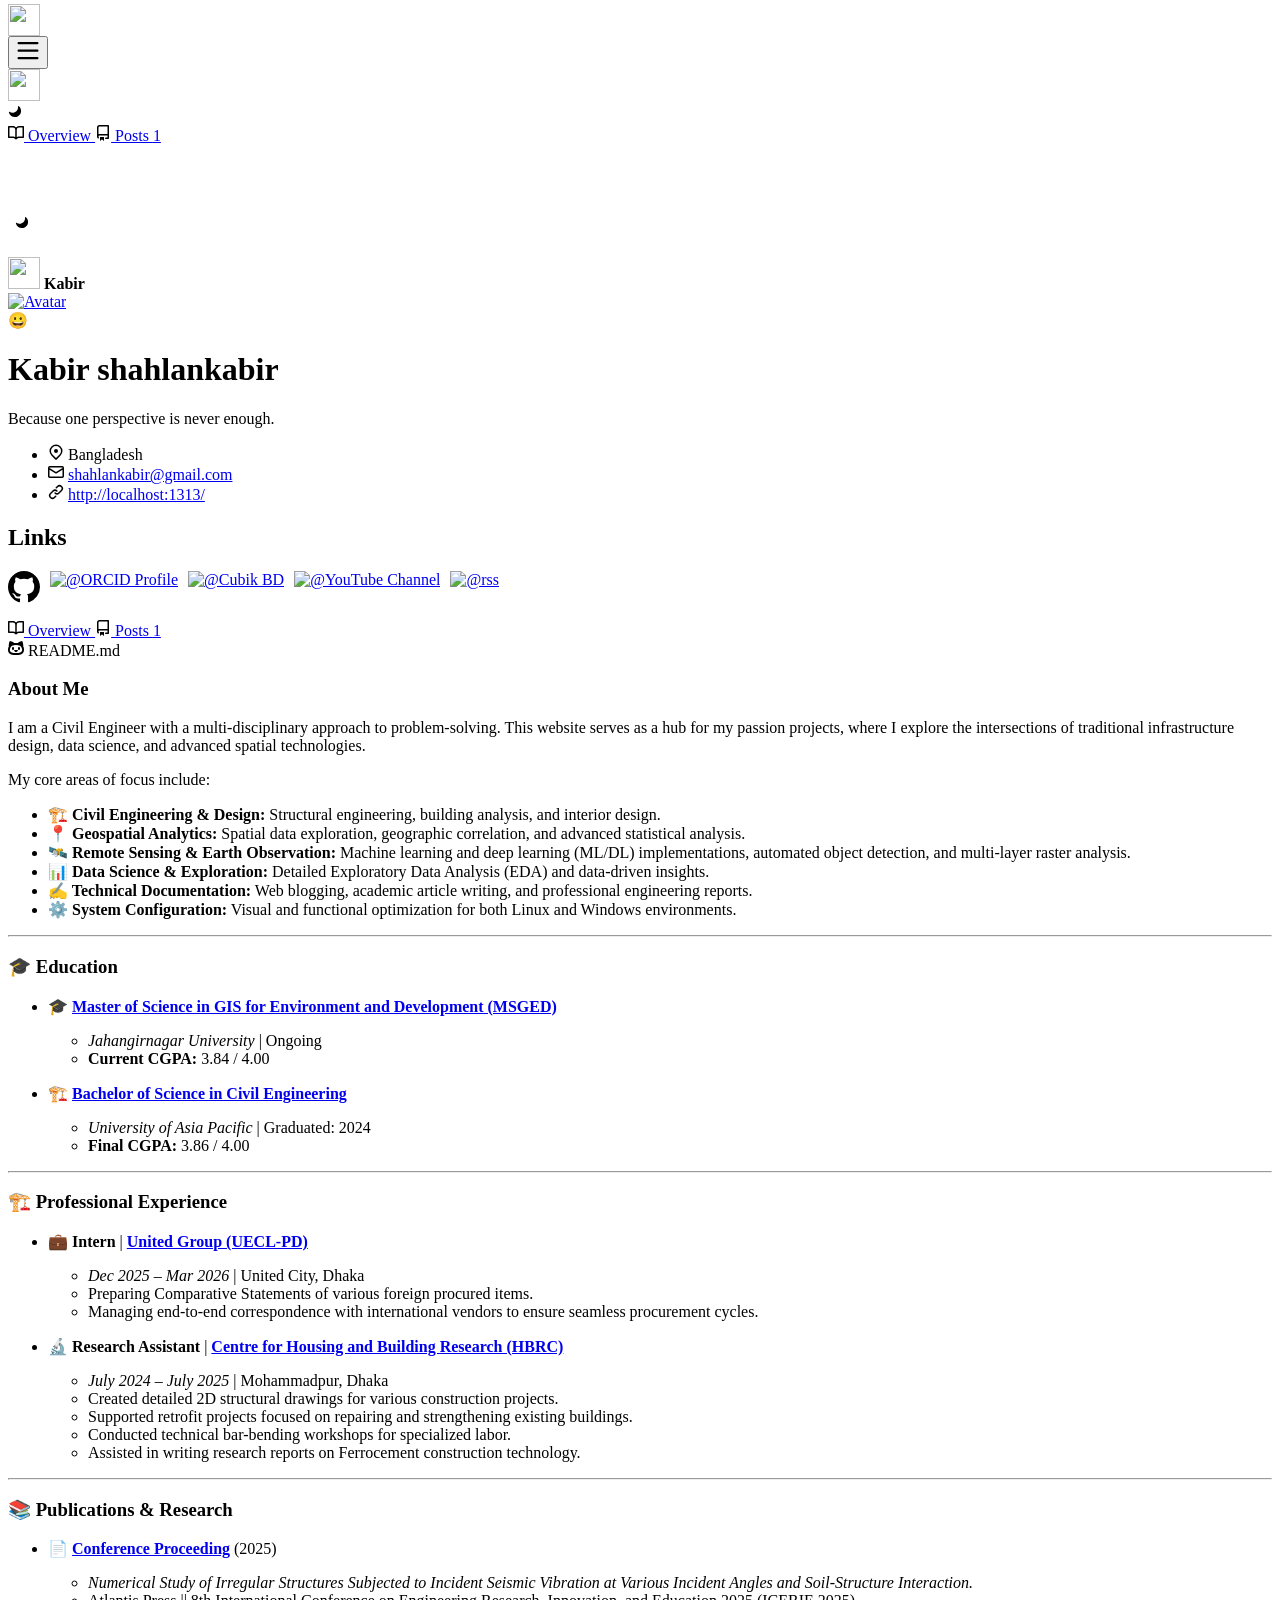
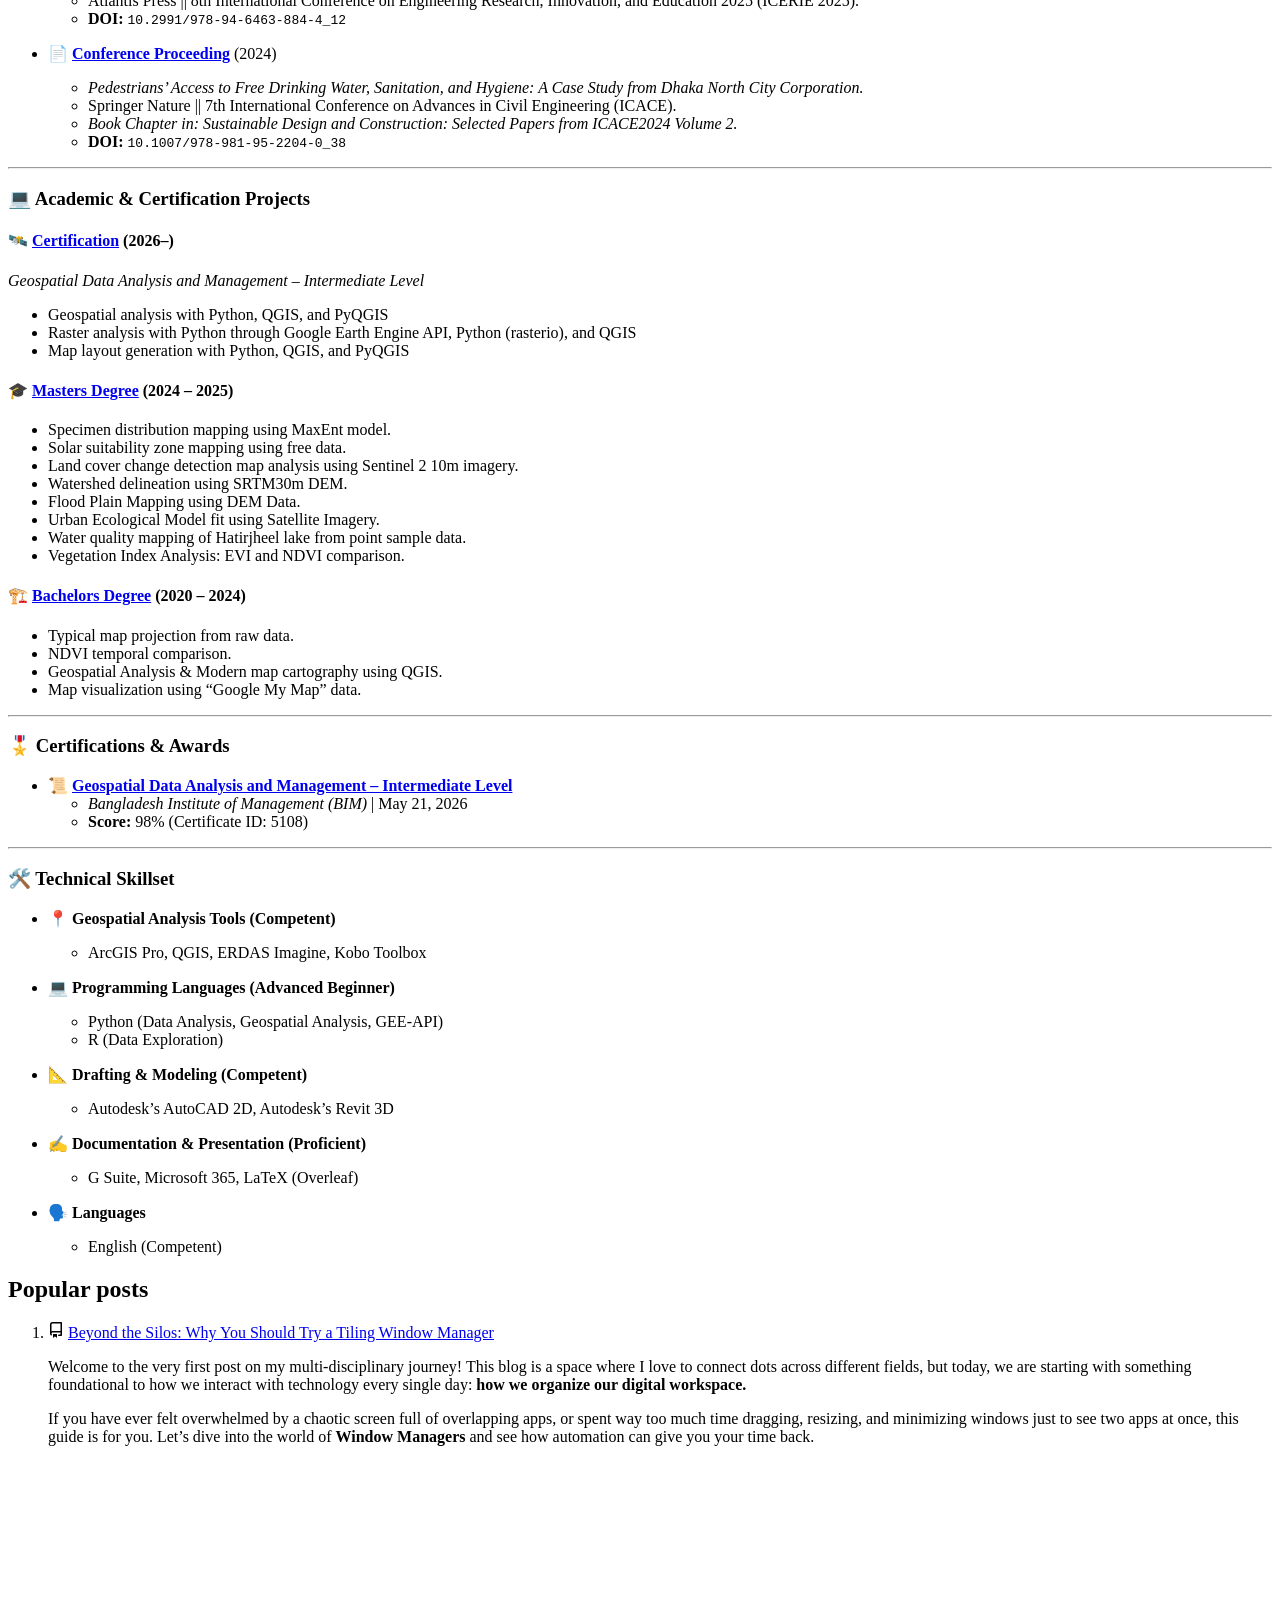
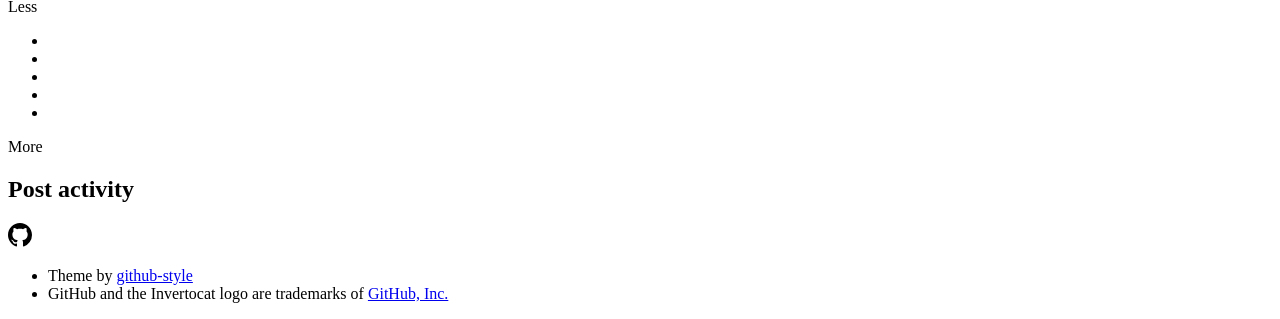
==== public/index.html @ 22aa6e0e "uploading first" ====
<!DOCTYPE html>
<html lang="en">
<head>
	<meta name="generator" content="Hugo 0.162.1"><script src="/livereload.js?mindelay=10&amp;v=2&amp;port=1313&amp;path=livereload" data-no-instant defer></script>
    <meta charset="utf-8">
    <meta name="viewport" content="width=device-width">
    <script type="application/javascript" src='http://localhost:1313/js/theme-mode.js'></script>
    <link rel="stylesheet" href='http://localhost:1313/css/frameworks.min.css' />
    <link rel="stylesheet" href='http://localhost:1313/css/github.min.css' />
    <link rel="stylesheet" href='http://localhost:1313/css/github-style.css' />
    <link rel="stylesheet" href='http://localhost:1313/css/light.css' />
    <link rel="stylesheet" href='http://localhost:1313/css/dark.css' />
    <link rel="stylesheet" href='http://localhost:1313/css/syntax.css' />
    <title>Kabir&#39;s domain</title>
    
    <link rel="icon" type="image/x-icon" href='/images/github.png'>
    
    <meta name="theme-color" content="#1e2327">

    
    
    

    
    <meta
  name="description"
  content=""
/>
<meta
  name="keywords"
  content='blog, portfolio, developer, bangladesh'
/>
<meta name="robots" content="noodp" />
<link rel="canonical" href="http://localhost:1313/" />


<meta name="twitter:card" content="summary" />
<meta
  name="twitter:title"
  content="Kabir&#39;s domain"
/>
<meta
  name="twitter:description"
  content="Because one perspective is never enough."
/>
<meta name="twitter:site" content="http://localhost:1313/" />
<meta name="twitter:creator" content="" />
<meta
  name="twitter:image"
  content="http://localhost:1313/images/avatar.png"
/>


<meta
  property="og:type"
  content="website"
/>
<meta
  property="og:title"
  content="Kabir&#39;s domain"
/>
<meta
  property="og:description"
  content="Because one perspective is never enough."
/>
<meta property="og:url" content="http://localhost:1313/" />
<meta property="og:site_name" content="Kabir&#39;s domain" />
<meta
  property="og:image"
  content="http://localhost:1313/images/avatar.png"
/>
<meta property="og:image:width" content="2048" />
<meta property="og:image:height" content="1024" />




<link
  href="/index.xml"
  rel="alternate"
  type="application/rss+xml"
  title="Kabir&#39;s domain"
/>





</head>


<body>
  <div style="position: relative">
  <header class="Header js-details-container Details px-3 px-md-4 px-lg-5 flex-wrap flex-md-nowrap open Details--on">
    <div class="Header-item mobile-none" style="margin-top: -4px; margin-bottom: -4px;">
      <a class="Header-link" href="http://localhost:1313/">
        <img class="octicon" height="32" width="32" src="/images/GitHub-Mark-Light-32px.png">
      </a>
    </div>
    <div class="Header-item d-md-none">
      <button class="Header-link btn-link js-details-target" type="button"
        onclick="document.querySelector('#header-search').style.display = document.querySelector('#header-search').style.display == 'none'? 'block': 'none'">
        <svg height="24" class="octicon octicon-three-bars" viewBox="0 0 16 16" version="1.1" width="24">
          <path fill-rule="evenodd" d="M1 2.75A.75.75 0 011.75 2h12.5a.75.75 0 110 1.5H1.75A.75.75 0 011 2.75zm0 5A.75.75 0 011.75 7h12.5a.75.75 0 110 1.5H1.75A.75.75 0 011 7.75zM1.75 12a.75.75 0 100 1.5h12.5a.75.75 0 100-1.5H1.75z">
          </path>
        </svg>
      </button>
    </div>
    <div style="display: none;" id="header-search"
      class="Header-item Header-item--full flex-column flex-md-row width-full flex-order-2 flex-md-order-none mr-0 mr-md-3 mt-3 mt-md-0 Details-content--hidden-not-important d-md-flex">
      <div
        class="Header-search header-search flex-auto js-site-search position-relative flex-self-stretch flex-md-self-auto mb-3 mb-md-0 mr-0 mr-md-3 scoped-search site-scoped-search js-jump-to">
        <div class="position-relative">
          
          <form target="_blank" action="https://www.google.com/search" accept-charset="UTF-8" method="get"
            autocomplete="off">
            <label
              class="Header-search-label form-control input-sm header-search-wrapper p-0 js-chromeless-input-container header-search-wrapper-jump-to position-relative d-flex flex-justify-between flex-items-center">
              <input type="text"
                class="Header-search-input form-control input-sm header-search-input jump-to-field js-jump-to-field js-site-search-focus js-site-search-field is-clearable"
                name="q" value="" placeholder="Search" autocomplete="off">
              <input type="hidden" name="q" value="site:http://localhost:1313/">
            </label>
          </form>
          
        </div>
      </div>
    </div>

    <div class="Header-item Header-item--full flex-justify-center d-md-none position-relative">
      <a class="Header-link " href="http://localhost:1313/">
        <img class="octicon octicon-mark-github v-align-middle" height="32" width="32" src="/images/GitHub-Mark-Light-32px.png">
      </a>
    </div>
    <div class="Header-item" style="margin-right: 0;">
      <a href="javascript:void(0)" class="Header-link no-select" onclick="switchTheme()">
        <svg style="fill: var(--color-profile-color-modes-toggle-moon);" class="no-select" viewBox="0 0 16 16"
          version="1.1" width="16" height="16">
          <path fill-rule="evenodd" clip-rule="evenodd"
            d="M4.52208 7.71754C7.5782 7.71754 10.0557 5.24006 10.0557 2.18394C10.0557 1.93498 10.0392 1.68986 10.0074 1.44961C9.95801 1.07727 10.3495 0.771159 10.6474 0.99992C12.1153 2.12716 13.0615 3.89999 13.0615 5.89383C13.0615 9.29958 10.3006 12.0605 6.89485 12.0605C3.95334 12.0605 1.49286 10.001 0.876728 7.24527C0.794841 6.87902 1.23668 6.65289 1.55321 6.85451C2.41106 7.40095 3.4296 7.71754 4.52208 7.71754Z">
          </path>
        </svg>
      </a>
    </div>
  </header>
</div>

  <div id="search-result" class="container-lg px-3 new-discussion-timeline" style="display: none;">
</div>

  
<div class="application-main">
  <main>
    


<div class="mt-4 position-sticky top-0 d-none d-md-block bg-white width-full border-bottom color-border-secondary"
  style="z-index:3;">
  <div class="container-xl px-3 px-md-4 px-lg-5">
    <div class="gutter-condensed gutter-lg flex-column flex-md-row d-flex">
      <div class="flex-shrink-0 col-12 col-md-3 mb-4 mb-md-0">
      </div>
      <div class="flex-shrink-0 col-12 col-md-9 mb-4 mb-md-0">
        <div class="UnderlineNav width-full box-shadow-none hx_UnderlineNav-with-profile-color-modes-banner">
          <nav class="UnderlineNav-body">
            <a class="UnderlineNav-item  selected " href="http://localhost:1313/">
              <svg class="octicon octicon-book UnderlineNav-octicon hide-sm" height="16" viewBox="0 0 16 16"
                version="1.1" width="16">
                <path fill-rule="evenodd"
                  d="M0 1.75A.75.75 0 01.75 1h4.253c1.227 0 2.317.59 3 1.501A3.744 3.744 0 0111.006 1h4.245a.75.75 0 01.75.75v10.5a.75.75 0 01-.75.75h-4.507a2.25 2.25 0 00-1.591.659l-.622.621a.75.75 0 01-1.06 0l-.622-.621A2.25 2.25 0 005.258 13H.75a.75.75 0 01-.75-.75V1.75zm8.755 3a2.25 2.25 0 012.25-2.25H14.5v9h-3.757c-.71 0-1.4.201-1.992.572l.004-7.322zm-1.504 7.324l.004-5.073-.002-2.253A2.25 2.25 0 005.003 2.5H1.5v9h3.757a3.75 3.75 0 011.994.574z">
                </path>
              </svg>
              Overview
            </a>
            <a class="UnderlineNav-item " href="http://localhost:1313/post">
              <svg class="octicon octicon-repo UnderlineNav-octicon hide-sm" height="16" viewBox="0 0 16 16"
                version="1.1" width="16">
                <path fill-rule="evenodd"
                  d="M2 2.5A2.5 2.5 0 014.5 0h8.75a.75.75 0 01.75.75v12.5a.75.75 0 01-.75.75h-2.5a.75.75 0 110-1.5h1.75v-2h-8a1 1 0 00-.714 1.7.75.75 0 01-1.072 1.05A2.495 2.495 0 012 11.5v-9zm10.5-1V9h-8c-.356 0-.694.074-1 .208V2.5a1 1 0 011-1h8zM5 12.25v3.25a.25.25 0 00.4.2l1.45-1.087a.25.25 0 01.3 0L8.6 15.7a.25.25 0 00.4-.2v-3.25a.25.25 0 00-.25-.25h-3.5a.25.25 0 00-.25.25z">
                </path>
              </svg>
              Posts
              <span class="Counter">1</span>
            </a>
          </nav>
          <div class="profile-color-modes js-promo-color-modes-banner-profile isInitialToggle">
            <svg width="106" height="60" viewBox="0 0 106 60" fill="none" stroke-width="3" stroke-linecap="round"
              stroke-linejoin="round" xmlns="http://www.w3.org/2000/svg">
              <g class="profile-color-modes-illu-group profile-color-modes-illu-red">
                <path d="M37.5 58.5V57.5C37.5 49.768 43.768 43.5 51.5 43.5V43.5C59.232 43.5 65.5 49.768 65.5 57.5V58.5">
                </path>
              </g>
              <g class="profile-color-modes-illu-group profile-color-modes-illu-orange">
                <path
                  d="M104.07 58.5C103.401 55.092 97.7635 54.3869 95.5375 57.489C97.4039 54.6411 99.7685 48.8845 94.6889 46.6592C89.4817 44.378 86.1428 50.1604 85.3786 54.1158C85.9519 50.4768 83.7226 43.294 78.219 44.6737C72.7154 46.0534 72.7793 51.3754 74.4992 55.489C74.169 54.7601 72.4917 53.3567 70.5 52.8196">
                </path>
              </g>
              <g class="profile-color-modes-illu-group profile-color-modes-illu-purple">
                <path
                  d="M5.51109 58.5V52.5C5.51109 41.4543 14.4654 32.5 25.5111 32.5C31.4845 32.5 36.8464 35.1188 40.5111 39.2709C40.7212 39.5089 40.9258 39.7521 41.1245 40">
                </path>
                <path d="M27.511 49.5C29.6777 49.5 28.911 49.5 32.511 49.5"></path>
                <path d="M27.511 56.5C29.6776 56.5 26.911 56.5 30.511 56.5"></path>
              </g>
              <g class="profile-color-modes-illu-group profile-color-modes-illu-green">
                <circle cx="5.5" cy="12.5" r="4"></circle>
                <circle cx="18.5" cy="5.5" r="4"></circle>
                <path d="M18.5 9.5L18.5 27.5"></path>
                <path d="M18.5 23.5C6 23.5 5.5 23.6064 5.5 16.5"></path>
              </g>
              <g class="profile-color-modes-illu-group profile-color-modes-illu-blue">
                <g class="profile-color-modes-illu-frame">
                  <path
                    d="M40.6983 31.5C40.5387 29.6246 40.6456 28.0199 41.1762 27.2317C42.9939 24.5312 49.7417 26.6027 52.5428 30.2409C54.2551 29.8552 56.0796 29.6619 57.9731 29.6619C59.8169 29.6619 61.5953 29.8452 63.2682 30.211C66.0833 26.5913 72.799 24.5386 74.6117 27.2317C75.6839 28.8246 75.0259 33.7525 73.9345 37.5094C74.2013 37.9848 74.4422 38.4817 74.6555 39">
                  </path>
                </g>
                <g class="profile-color-modes-illu-frame">
                  <path
                    d="M41.508 31.5C41.6336 31.2259 41.7672 30.9582 41.9085 30.6968C40.7845 26.9182 40.086 21.8512 41.1762 20.2317C42.9939 17.5312 49.7417 19.6027 52.5428 23.2409C54.2551 22.8552 56.0796 22.6619 57.9731 22.6619C59.8169 22.6619 61.5953 22.8452 63.2682 23.211C66.0833 19.5913 72.799 17.5386 74.6117 20.2317C75.6839 21.8246 75.0259 26.7525 73.9345 30.5094C75.1352 32.6488 75.811 35.2229 75.811 38.2283C75.811 38.49 75.8058 38.7472 75.7957 39">
                  </path>
                  <path d="M49.4996 33V35.6757"></path>
                  <path d="M67.3375 33V35.6757"></path>
                </g>
                <g class="profile-color-modes-illu-frame">
                  <path
                    d="M41.508 31.5C41.6336 31.2259 41.7672 30.9582 41.9085 30.6968C40.7845 26.9182 40.086 21.8512 41.1762 20.2317C42.9939 17.5312 49.7417 19.6027 52.5428 23.2409C54.2551 22.8552 56.0796 22.6619 57.9731 22.6619C59.8169 22.6619 61.5953 22.8452 63.2682 23.211C66.0833 19.5913 72.799 17.5386 74.6117 20.2317C75.6839 21.8246 75.0259 26.7525 73.9345 30.5094C75.1352 32.6488 75.811 35.2229 75.811 38.2283C75.811 38.49 75.8058 38.7472 75.7957 39">
                  </path>
                </g>
                <g class="profile-color-modes-illu-frame">
                  <path
                    d="M41.508 31.5C41.6336 31.2259 41.7672 30.9582 41.9085 30.6968C40.7845 26.9182 40.086 21.8512 41.1762 20.2317C42.9939 17.5312 49.7417 19.6027 52.5428 23.2409C54.2551 22.8552 56.0796 22.6619 57.9731 22.6619C59.8169 22.6619 61.5953 22.8452 63.2682 23.211C66.0833 19.5913 72.799 17.5386 74.6117 20.2317C75.6839 21.8246 75.0259 26.7525 73.9345 30.5094C75.1352 32.6488 75.811 35.2229 75.811 38.2283C75.811 38.49 75.8058 38.7472 75.7957 39">
                  </path>
                  <path d="M49.4996 33V35.6757"></path>
                  <path d="M67.3375 33V35.6757"></path>
                </g>
                <g class="profile-color-modes-illu-frame">
                  <path
                    d="M41.508 31.5C41.6336 31.2259 41.7672 30.9582 41.9085 30.6968C40.7845 26.9182 40.086 21.8512 41.1762 20.2317C42.9939 17.5312 49.7417 19.6027 52.5428 23.2409C54.2551 22.8552 56.0796 22.6619 57.9731 22.6619C59.8169 22.6619 61.5953 22.8452 63.2682 23.211C66.0833 19.5913 72.799 17.5386 74.6117 20.2317C75.6839 21.8246 75.0259 26.7525 73.9345 30.5094C75.1352 32.6488 75.811 35.2229 75.811 38.2283C75.811 38.49 75.8058 38.7472 75.7957 39">
                  </path>
                </g>
                <g class="profile-color-modes-illu-frame">
                  <path
                    d="M41.508 31.5C41.6336 31.2259 41.7672 30.9582 41.9085 30.6968C40.7845 26.9182 40.086 21.8512 41.1762 20.2317C42.9939 17.5312 49.7417 19.6027 52.5428 23.2409C54.2551 22.8552 56.0796 22.6619 57.9731 22.6619C59.8169 22.6619 61.5953 22.8452 63.2682 23.211C66.0833 19.5913 72.799 17.5386 74.6117 20.2317C75.6839 21.8246 75.0259 26.7525 73.9345 30.5094C75.1352 32.6488 75.811 35.2229 75.811 38.2283C75.811 38.49 75.8058 38.7472 75.7957 39">
                  </path>
                  <path d="M49.4996 33V35.6757"></path>
                  <path d="M67.3375 33V35.6757"></path>
                </g>
                <g class="profile-color-modes-illu-frame">
                  <path
                    d="M73.4999 40.2236C74.9709 38.2049 75.8108 35.5791 75.8108 32.2283C75.8108 29.2229 75.1351 26.6488 73.9344 24.5094C75.0258 20.7525 75.6838 15.8246 74.6116 14.2317C72.7989 11.5386 66.0832 13.5913 63.2681 17.211C61.5952 16.8452 59.8167 16.6619 57.973 16.6619C56.0795 16.6619 54.2549 16.8552 52.5427 17.2409C49.7416 13.6027 42.9938 11.5312 41.176 14.2317C40.0859 15.8512 40.7843 20.9182 41.9084 24.6968C41.003 26.3716 40.4146 28.3065 40.2129 30.5">
                  </path>
                  <path d="M82.9458 30.5471L76.8413 31.657"></path>
                  <path d="M76.2867 34.4319L81.8362 37.7616"></path>
                  <path d="M49.4995 27.8242V30.4999"></path>
                  <path d="M67.3374 27.8242V30.4998"></path>
                </g>
                <g class="profile-color-modes-illu-frame">
                  <path
                    d="M45.3697 34.2658C41.8877 32.1376 39.7113 28.6222 39.7113 23.2283C39.7113 20.3101 40.3483 17.7986 41.4845 15.6968C40.3605 11.9182 39.662 6.85125 40.7522 5.23168C42.5699 2.53117 49.3177 4.6027 52.1188 8.24095C53.831 7.85521 55.6556 7.66186 57.5491 7.66186C59.3929 7.66186 61.1713 7.84519 62.8442 8.21095C65.6593 4.59134 72.375 2.5386 74.1877 5.23168C75.2599 6.82461 74.6019 11.7525 73.5105 15.5094C74.7112 17.6488 75.3869 20.2229 75.3869 23.2283C75.3869 28.6222 73.2105 32.1376 69.7285 34.2658C70.8603 35.5363 72.6057 38.3556 73.3076 40">
                  </path>
                  <path d="M49.0747 19.8242V22.4999"></path>
                  <path
                    d="M54.0991 28C54.6651 29.0893 55.7863 30.0812 57.9929 30.0812C59.0642 30.0812 59.8797 29.8461 60.5 29.4788">
                  </path>
                  <path d="M66.9126 19.8242V22.4999"></path>
                  <path d="M33.2533 20.0237L39.0723 22.1767"></path>
                  <path d="M39.1369 25.0058L33.0935 27.3212"></path>
                  <path d="M81.8442 19.022L76.0252 21.1751"></path>
                  <path d="M75.961 24.0041L82.0045 26.3196"></path>
                </g>
                <g class="profile-color-modes-illu-frame">
                  <path
                    d="M73.4999 40.2236C74.9709 38.2049 75.8108 35.5791 75.8108 32.2283C75.8108 29.2229 75.1351 26.6488 73.9344 24.5094C75.0258 20.7525 75.6838 15.8246 74.6116 14.2317C72.7989 11.5386 66.0832 13.5913 63.2681 17.211C61.5952 16.8452 59.8167 16.6619 57.973 16.6619C56.0795 16.6619 54.2549 16.8552 52.5427 17.2409C49.7416 13.6027 42.9938 11.5312 41.176 14.2317C40.0859 15.8512 40.7843 20.9182 41.9084 24.6968C41.003 26.3716 40.4146 28.3065 40.2129 30.5">
                  </path>
                  <path d="M82.9458 30.5471L76.8413 31.657"></path>
                  <path d="M76.2867 34.4319L81.8362 37.7616"></path>
                  <path d="M49.4995 27.8242V30.4999"></path>
                  <path d="M67.3374 27.8242V30.4998"></path>
                </g>
                <g class="profile-color-modes-illu-frame">
                  <path
                    d="M40.6983 31.5C40.5387 29.6246 40.6456 28.0199 41.1762 27.2317C42.9939 24.5312 49.7417 26.6027 52.5428 30.2409C54.2551 29.8552 56.0796 29.6619 57.9731 29.6619C59.8169 29.6619 61.5953 29.8452 63.2682 30.211C66.0833 26.5913 72.799 24.5386 74.6117 27.2317C75.6839 28.8246 75.0259 33.7525 73.9345 37.5094C74.2013 37.9848 74.4422 38.4817 74.6555 39">
                  </path>
                </g>
              </g>
            </svg>
            <span class="profile-color-modes-toggle js-promo-color-modes-toggle no-select" tabindex="0"
              onclick="switchTheme()">
              <div class="profile-color-modes-toggle-track no-select"></div>
              <div class="profile-color-modes-toggle-thumb js-promo-color-modes-thumb">
                <svg style="fill: var(--color-profile-color-modes-toggle-moon); margin: 7px 0 0 7px;" width="14"
                  height="13" viewBox="0 0 14 13" xmlns="http://www.w3.org/2000/svg">
                  <path fill-rule="evenodd" clip-rule="evenodd"
                    d="M4.52208 7.71754C7.5782 7.71754 10.0557 5.24006 10.0557 2.18394C10.0557 1.93498 10.0392 1.68986 10.0074 1.44961C9.95801 1.07727 10.3495 0.771159 10.6474 0.99992C12.1153 2.12716 13.0615 3.89999 13.0615 5.89383C13.0615 9.29958 10.3006 12.0605 6.89485 12.0605C3.95334 12.0605 1.49286 10.001 0.876728 7.24527C0.794841 6.87902 1.23668 6.65289 1.55321 6.85451C2.41106 7.40095 3.4296 7.71754 4.52208 7.71754Z">
                  </path>
                </svg>
              </div>
            </span>
          </div>
        </div>
      </div>
    </div>
  </div>
</div>

<div class="container-xl px-3 px-md-4 px-lg-5">
  <div class="gutter-condensed gutter-lg flex-column flex-md-row d-flex">
    <div class="flex-shrink-0 col-12 col-md-3 mb-4 mb-md-0">
      <div class="h-card mt-md-n5" style="margin-top:24px">
        <div class="user-profile-sticky-bar js-user-profile-sticky-bar d-none d-md-block" id="headerStuck">
          <div class="user-profile-mini-vcard d-table">
            <span class="user-profile-mini-avatar d-table-cell v-align-middle lh-condensed-ultra pr-2">
              
              <img class="rounded-1 avatar-user" height="32" width="32" src="/images/avatar.png">
              
            </span>
            <span class="d-table-cell v-align-middle lh-condensed">
              <strong>Kabir</strong>
            </span>
          </div>
        </div>
        <div class="clearfix d-flex d-md-block flex-items-center mb-4 mb-md-0">
          <div class="position-relative d-inline-block col-2 col-md-12 mr-3 mr-md-0 flex-shrink-0" style="z-index:4;">
            
            <a href="/images/avatar.png">
              <img style="height:auto;" alt="Avatar" width="260" height="260" id="headerImg"
                class="avatar avatar-user width-full border bg-white" src="/images/avatar.png">
            </a>
            
            
            <div class="user-status-container position-relative hide-sm hide-md">
              <div class="f5 user-status-circle-badge-container">
                <div class="user-status-circle-badge d-inline-block lh-condensed-ultra p-2">
                  <div class="d-flex flex-items-center flex-items-stretch">
                    <div class="f6 lh-condensed user-status-header d-inline-flex user-status-emoji-only-header circle">
                      <div class="user-status-emoji-container flex-shrink-0 mr-2 d-flex flex-items-center flex-justify-center ">
                        <div><g-emoji class="g-emoji">😀</g-emoji></div>
                      </div>
                    </div>
                  </div>
                </div>
              </div>
            </div>
            
          </div>

          <div
            class="vcard-names-container float-left col-10 col-md-12 pt-1 pt-md-3 pb-1 pb-md-3 js-sticky js-user-profile-sticky-fields"
            data-original-top="0px" style="position: sticky;">
            <h1 class="vcard-names pl-2 pl-md-0">
              <span class="p-name vcard-fullname d-block overflow-hidden">Kabir</span>
              
              <span class="p-nickname vcard-username d-block">shahlankabir</span>
              
            </h1>
          </div>
        </div>

        <div class="p-note user-profile-bio mb-3 js-user-profile-bio f4">
          <div>Because one perspective is never enough.</div>
        </div>

        <div class="d-flex flex-column">
          <div class="js-profile-editable-area d-flex flex-column d-md-block">
            <ul class="vcard-details">
              
              <li class="vcard-detail pt-1 css-truncate css-truncate-target hide-sm hide-md">
                <svg class="octicon octicon-location" viewBox="0 0 16 16" version="1.1" width="16" height="16">
                  <path fill-rule="evenodd"
                    d="M11.536 3.464a5 5 0 010 7.072L8 14.07l-3.536-3.535a5 5 0 117.072-7.072v.001zm1.06 8.132a6.5 6.5 0 10-9.192 0l3.535 3.536a1.5 1.5 0 002.122 0l3.535-3.536zM8 9a2 2 0 100-4 2 2 0 000 4z">
                  </path>
                </svg>
                <span class="p-label">Bangladesh</span>
              </li>
              

              
              <li class="vcard-detail pt-1 css-truncate css-truncate-target ">
                <svg class="octicon octicon-mail" viewBox="0 0 16 16" version="1.1" width="16" height="16">
                  <path fill-rule="evenodd"
                    d="M1.75 2A1.75 1.75 0 000 3.75v.736a.75.75 0 000 .027v7.737C0 13.216.784 14 1.75 14h12.5A1.75 1.75 0 0016 12.25v-8.5A1.75 1.75 0 0014.25 2H1.75zM14.5 4.07v-.32a.25.25 0 00-.25-.25H1.75a.25.25 0 00-.25.25v.32L8 7.88l6.5-3.81zm-13 1.74v6.441c0 .138.112.25.25.25h12.5a.25.25 0 00.25-.25V5.809L8.38 9.397a.75.75 0 01-.76 0L1.5 5.809z">
                  </path>
                </svg>
                <a class="u-email link-gray-dark " href="mailto:shahlankabir@gmail.com">shahlankabir@gmail.com</a>
              </li>
              

              <li class="vcard-detail pt-1 css-truncate css-truncate-target ">
                <svg class="octicon octicon-link" viewBox="0 0 16 16" version="1.1" width="16" height="16">
                  <path fill-rule="evenodd"
                    d="M7.775 3.275a.75.75 0 001.06 1.06l1.25-1.25a2 2 0 112.83 2.83l-2.5 2.5a2 2 0 01-2.83 0 .75.75 0 00-1.06 1.06 3.5 3.5 0 004.95 0l2.5-2.5a3.5 3.5 0 00-4.95-4.95l-1.25 1.25zm-4.69 9.64a2 2 0 010-2.83l2.5-2.5a2 2 0 012.83 0 .75.75 0 001.06-1.06 3.5 3.5 0 00-4.95 0l-2.5 2.5a3.5 3.5 0 004.95 4.95l1.25-1.25a.75.75 0 00-1.06-1.06l-1.25 1.25a2 2 0 01-2.83 0z">
                  </path>
                </svg>
                
                <a rel="nofollow me" class="link-gray-dark" href="http://localhost:1313/">http://localhost:1313/</a>
                
              </li>
            </ul>
          </div>
        </div>

        <div class="border-top color-border-secondary pt-3 mt-3 clearfix hide-sm hide-md">
          <h2 class="mb-2 h4">Links</h2>
          <div style="display:flex;justify-content:flex-start;flex-wrap:wrap;margin-bottom:3px;">
          
          <a style="margin: 0 10px 10px 0;" href="https://github.com/shahlankabir">
            <svg id="github-icon" viewBox="0 0 16 16" version="1.1" width="32" height="32" fill="#24292e">
              <path fill-rule="evenodd" d="M8 0C3.58 0 0 3.58 0 8c0 3.54 2.29 6.53 5.47 7.59.4.07.55-.17.55-.38 0-.19-.01-.82-.01-1.49-2.01.37-2.53-.49-2.69-.94-.09-.23-.48-.94-.82-1.13-.28-.15-.68-.52-.01-.53.63-.01 1.08.58 1.23.82.72 1.21 1.87.87 2.33.66.07-.52.28-.87.51-1.07-1.78-.2-3.64-.89-3.64-3.95 0-.87.31-1.59.82-2.15-.08-.2-.36-1.02.08-2.12 0 0 .67-.21 2.2.82.64-.18 1.32-.27 2-.27.68 0 1.36.09 2 .27 1.53-1.04 2.2-.82 2.2-.82.44 1.1.16 1.92.08 2.12.51.56.82 1.27.82 2.15 0 3.07-1.87 3.75-3.65 3.95.29.25.54.73.54 1.48 0 1.07-.01 1.93-.01 2.2 0 .21.15.46.55.38A8.013 8.013 0 0016 8c0-4.42-3.58-8-8-8z">
              </path>
            </svg>
          </a>
          

          

          

          

          

          

          

          

          
          
          
          <a style="margin: 0 10px 10px 0;" href="https://orcid.org/0009-0003-9515-4247">
            <img alt="@ORCID Profile" width="32" height="32" src="/images/orcid.png" class="avatar">
          </a>
          
          
          
          <a style="margin: 0 10px 10px 0;" href="https://www.cubik.bd">
            <img alt="@Cubik BD" width="32" height="32" src="/images/cubik.png" class="avatar">
          </a>
          
          
          
          <a style="margin: 0 10px 10px 0;" href="https://www.youtube.com/channel/UCoDtUongfWNZN1JD_EqOcdQ">
            <img alt="@YouTube Channel" width="32" height="32" src="/images/youtube.png" class="avatar">
          </a>
          
          
          

          
          <a style="margin: 0 10px 10px 0;" href="http://localhost:1313/index.xml">
            <img alt="@rss" width="32" height="32" src="http://localhost:1313/images/rss.png" class="avatar">
          </a>
          
         </div>
        </div>
      </div>
    </div>

    <div class="flex-shrink-0 col-12 col-md-9 mb-4 mb-md-0">
      

<div class="UnderlineNav user-profile-nav d-block d-md-none position-sticky top-0 pl-3 ml-n3 mr-n3 pr-3 bg-white"
  style="z-index:3;">
  <nav class="UnderlineNav-body">
    <a class="UnderlineNav-item  selected " href="http://localhost:1313/">
      <svg class="octicon octicon-book UnderlineNav-octicon hide-sm" height="16" viewBox="0 0 16 16" version="1.1"
        width="16">
        <path fill-rule="evenodd"
          d="M0 1.75A.75.75 0 01.75 1h4.253c1.227 0 2.317.59 3 1.501A3.744 3.744 0 0111.006 1h4.245a.75.75 0 01.75.75v10.5a.75.75 0 01-.75.75h-4.507a2.25 2.25 0 00-1.591.659l-.622.621a.75.75 0 01-1.06 0l-.622-.621A2.25 2.25 0 005.258 13H.75a.75.75 0 01-.75-.75V1.75zm8.755 3a2.25 2.25 0 012.25-2.25H14.5v9h-3.757c-.71 0-1.4.201-1.992.572l.004-7.322zm-1.504 7.324l.004-5.073-.002-2.253A2.25 2.25 0 005.003 2.5H1.5v9h3.757a3.75 3.75 0 011.994.574z">
        </path>
      </svg>
      Overview
    </a>
    <a class='UnderlineNav-item  '
      href="http://localhost:1313/post">
      <svg class="octicon octicon-repo UnderlineNav-octicon hide-sm" height="16" viewBox="0 0 16 16" version="1.1"
        width="16">
        <path fill-rule="evenodd"
          d="M2 2.5A2.5 2.5 0 014.5 0h8.75a.75.75 0 01.75.75v12.5a.75.75 0 01-.75.75h-2.5a.75.75 0 110-1.5h1.75v-2h-8a1 1 0 00-.714 1.7.75.75 0 01-1.072 1.05A2.495 2.495 0 012 11.5v-9zm10.5-1V9h-8c-.356 0-.694.074-1 .208V2.5a1 1 0 011-1h8zM5 12.25v3.25a.25.25 0 00.4.2l1.45-1.087a.25.25 0 01.3 0L8.6 15.7a.25.25 0 00.4-.2v-3.25a.25.25 0 00-.25-.25h-3.5a.25.25 0 00-.25.25z">
        </path>
      </svg>
      Posts
      <span class="Counter ">1</span>
    </a>
  </nav>
</div>

      
      








<div>
  <div class="position-relative">
    
    <div class="Box mt-4">
      <div class="Box-body p-4">
        <div class="d-flex flex-justify-between">
          <div class="text-mono text-small mb-3">
            <svg class="octicon octicon-octoface" viewBox="0 0 16 16" version="1.1" width="16" height="16">
              <path fill-rule="evenodd"
                d="M1.326 1.973a1.2 1.2 0 011.49-.832c.387.112.977.307 1.575.602.586.291 1.243.71 1.7 1.296.022.027.042.056.061.084A13.22 13.22 0 018 3c.67 0 1.289.037 1.861.108l.051-.07c.457-.586 1.114-1.004 1.7-1.295a9.654 9.654 0 011.576-.602 1.2 1.2 0 011.49.832c.14.493.356 1.347.479 2.29.079.604.123 1.28.07 1.936.541.977.773 2.11.773 3.301C16 13 14.5 15 8 15s-8-2-8-5.5c0-1.034.238-2.128.795-3.117-.08-.712-.034-1.46.052-2.12.122-.943.34-1.797.479-2.29zM8 13.065c6 0 6.5-2 6-4.27C13.363 5.905 11.25 5 8 5s-5.363.904-6 3.796c-.5 2.27 0 4.27 6 4.27z">
              </path>
              <path
                d="M4 8a1 1 0 012 0v1a1 1 0 01-2 0V8zm2.078 2.492c-.083-.264.146-.492.422-.492h3c.276 0 .505.228.422.492C9.67 11.304 8.834 12 8 12c-.834 0-1.669-.696-1.922-1.508zM10 8a1 1 0 112 0v1a1 1 0 11-2 0V8z">
              </path>
            </svg>
            README<span class="text-gray-light">.md</span>
          </div>
        </div>
        <article class="markdown-body entry-content container-lg f5"><h3 id="about-me">About Me</h3>
<p>I am a Civil Engineer with a multi-disciplinary approach to problem-solving. This website serves as a hub for my passion projects, where I explore the intersections of traditional infrastructure design, data science, and advanced spatial technologies.</p>
<p>My core areas of focus include:</p>
<ul>
<li><strong>🏗️ Civil Engineering &amp; Design:</strong> Structural engineering, building analysis, and interior design.</li>
<li><strong>📍 Geospatial Analytics:</strong> Spatial data exploration, geographic correlation, and advanced statistical analysis.</li>
<li><strong>🛰️ Remote Sensing &amp; Earth Observation:</strong> Machine learning and deep learning (ML/DL) implementations, automated object detection, and multi-layer raster analysis.</li>
<li><strong>📊 Data Science &amp; Exploration:</strong> Detailed Exploratory Data Analysis (EDA) and data-driven insights.</li>
<li><strong>✍️ Technical Documentation:</strong> Web blogging, academic article writing, and professional engineering reports.</li>
<li><strong>⚙️ System Configuration:</strong> Visual and functional optimization for both Linux and Windows environments.</li>
</ul>
<hr>
<h3 id="-education">🎓 Education</h3>
<ul>
<li>
<p><strong>🎓 <a href="https://www.msged.edu.bd/">Master of Science in GIS for Environment and Development (MSGED)</a></strong></p>
<ul>
<li><em>Jahangirnagar University</em> | Ongoing</li>
<li><strong>Current CGPA:</strong> 3.84 / 4.00</li>
</ul>
</li>
<li>
<p><strong>🏗️ <a href="https://ce.uap-bd.edu/">Bachelor of Science in Civil Engineering</a></strong></p>
<ul>
<li><em>University of Asia Pacific</em> | Graduated: 2024</li>
<li><strong>Final CGPA:</strong> 3.86 / 4.00</li>
</ul>
</li>
</ul>
<hr>
<h3 id="-professional-experience">🏗️ Professional Experience</h3>
<ul>
<li>
<p><strong>💼 Intern</strong> | <strong><a href="#">United Group (UECL-PD)</a></strong></p>
<ul>
<li><em>Dec 2025 – Mar 2026</em> | United City, Dhaka</li>
<li>Preparing Comparative Statements of various foreign procured items.</li>
<li>Managing end-to-end correspondence with international vendors to ensure seamless procurement cycles.</li>
</ul>
</li>
<li>
<p><strong>🔬 Research Assistant</strong> | <strong><a href="#">Centre for Housing and Building Research (HBRC)</a></strong></p>
<ul>
<li><em>July 2024 – July 2025</em> | Mohammadpur, Dhaka</li>
<li>Created detailed 2D structural drawings for various construction projects.</li>
<li>Supported retrofit projects focused on repairing and strengthening existing buildings.</li>
<li>Conducted technical bar-bending workshops for specialized labor.</li>
<li>Assisted in writing research reports on Ferrocement construction technology.</li>
</ul>
</li>
</ul>
<hr>
<h3 id="-publications--research">📚 Publications &amp; Research</h3>
<ul>
<li>
<p><strong>📄 <a href="https://www.atlantis-press.com/proceedings/icerie-25/126018317">Conference Proceeding</a></strong> (2025)</p>
<ul>
<li><em>Numerical Study of Irregular Structures Subjected to Incident Seismic Vibration at Various Incident Angles and Soil-Structure Interaction.</em></li>
<li>Atlantis Press || 8th International Conference on Engineering Research, Innovation, and Education 2025 (ICERIE 2025).</li>
<li><strong>DOI:</strong> <code>10.2991/978-94-6463-884-4_12</code></li>
</ul>
</li>
<li>
<p><strong>📄 <a href="https://www.researchgate.net/publication/388401682_Pedestrians_access_to_drinking_water_sanitation_and_hygiene_A_case_study_from_Dhaka_North_City_Corporation">Conference Proceeding</a></strong> (2024)</p>
<ul>
<li><em>Pedestrians’ Access to Free Drinking Water, Sanitation, and Hygiene: A Case Study from Dhaka North City Corporation.</em></li>
<li>Springer Nature || 7th International Conference on Advances in Civil Engineering (ICACE).</li>
<li><em>Book Chapter in: Sustainable Design and Construction: Selected Papers from ICACE2024 Volume 2.</em></li>
<li><strong>DOI:</strong> <code>10.1007/978-981-95-2204-0_38</code></li>
</ul>
</li>
</ul>
<hr>
<h3 id="-academic--certification-projects">💻 Academic &amp; Certification Projects</h3>
<h4 id="-certification-2026">🛰️ <a href="https://github.com/shahlankabir/kabirsprojects/tree/main/Certificatoins/EDGE">Certification</a> (2026–)</h4>
<p><em>Geospatial Data Analysis and Management – Intermediate Level</em></p>
<ul>
<li>Geospatial analysis with Python, QGIS, and PyQGIS</li>
<li>Raster analysis with Python through Google Earth Engine API, Python (rasterio), and QGIS</li>
<li>Map layout generation with Python, QGIS, and PyQGIS</li>
</ul>
<h4 id="-masters-degree-2024--2025">🎓 <a href="https://github.com/shahlankabir/Civil/tree/main/Academic/Masters">Masters Degree</a> (2024 – 2025)</h4>
<ul>
<li>Specimen distribution mapping using MaxEnt model.</li>
<li>Solar suitability zone mapping using free data.</li>
<li>Land cover change detection map analysis using Sentinel 2 10m imagery.</li>
<li>Watershed delineation using SRTM30m DEM.</li>
<li>Flood Plain Mapping using DEM Data.</li>
<li>Urban Ecological Model fit using Satellite Imagery.</li>
<li>Water quality mapping of Hatirjheel lake from point sample data.</li>
<li>Vegetation Index Analysis: EVI and NDVI comparison.</li>
</ul>
<h4 id="-bachelors-degree-2020--2024">🏗️ <a href="https://github.com/shahlankabir/Civil/tree/main/Academic/Bachelors/GIS">Bachelors Degree</a> (2020 – 2024)</h4>
<ul>
<li>Typical map projection from raw data.</li>
<li>NDVI temporal comparison.</li>
<li>Geospatial Analysis &amp; Modern map cartography using QGIS.</li>
<li>Map visualization using &ldquo;Google My Map&rdquo; data.</li>
</ul>
<hr>
<h3 id="-certifications--awards">🎖️ Certifications &amp; Awards</h3>
<ul>
<li><strong>📜 <a href="https://ieducampus.com/verify-certificate?id=5108">Geospatial Data Analysis and Management – Intermediate Level</a></strong>
<ul>
<li><em>Bangladesh Institute of Management (BIM)</em> | May 21, 2026</li>
<li><strong>Score:</strong> 98% (Certificate ID: 5108)</li>
</ul>
</li>
</ul>
<hr>
<h3 id="-technical-skillset">🛠️ Technical Skillset</h3>
<ul>
<li>
<p><strong>📍 Geospatial Analysis Tools (Competent)</strong></p>
<ul>
<li>ArcGIS Pro, QGIS, ERDAS Imagine, Kobo Toolbox</li>
</ul>
</li>
<li>
<p><strong>💻 Programming Languages (Advanced Beginner)</strong></p>
<ul>
<li>Python (Data Analysis, Geospatial Analysis, GEE-API)</li>
<li>R (Data Exploration)</li>
</ul>
</li>
<li>
<p><strong>📐 Drafting &amp; Modeling (Competent)</strong></p>
<ul>
<li>Autodesk&rsquo;s AutoCAD 2D, Autodesk&rsquo;s Revit 3D</li>
</ul>
</li>
<li>
<p><strong>✍️ Documentation &amp; Presentation (Proficient)</strong></p>
<ul>
<li>G Suite, Microsoft 365, LaTeX (Overleaf)</li>
</ul>
</li>
<li>
<p><strong>🗣️ Languages</strong></p>
<ul>
<li>English (Competent)</li>
</ul>
</li>
</ul>
</article>
      </div>
    </div>
    
    <div class="mt-4">
      <div class="js-pinned-items-reorder-container">
        <h2 class="f4 mb-2 text-normal">
          Popular posts
        </h2>
        <ol class="d-flex flex-wrap list-style-none gutter-condensed mb-4 js-pinned-items-reorder-list">
          
          <li class="col-12 col-md-6 col-lg-6 mb-3 d-flex flex-content-stretch">
            <div
              class="Box pinned-item-list-item d-flex p-3 width-full js-pinned-item-list-item public source reorderable sortable-button-item">
              <div class="pinned-item-list-item-content">
                <div class="d-flex width-full flex-items-center position-relative">
                  <svg class="octicon octicon-repo mr-2 text-gray flex-shrink-0" viewBox="0 0 16 16" version="1.1"
                    width="16" height="16">
                    <path fill-rule="evenodd"
                      d="M2 2.5A2.5 2.5 0 014.5 0h8.75a.75.75 0 01.75.75v12.5a.75.75 0 01-.75.75h-2.5a.75.75 0 110-1.5h1.75v-2h-8a1 1 0 00-.714 1.7.75.75 0 01-1.072 1.05A2.495 2.495 0 012 11.5v-9zm10.5-1V9h-8c-.356 0-.694.074-1 .208V2.5a1 1 0 011-1h8zM5 12.25v3.25a.25.25 0 00.4.2l1.45-1.087a.25.25 0 01.3 0L8.6 15.7a.25.25 0 00.4-.2v-3.25a.25.25 0 00-.25-.25h-3.5a.25.25 0 00-.25.25z">
                    </path>
                  </svg>
                  <a class="text-bold flex-auto min-width-0" href="http://localhost:1313/post/usecaseoftillingwm/">
                    <span class="repo" title="Beyond the Silos: Why You Should Try a Tiling Window Manager">Beyond the Silos: Why You Should Try a Tiling Window Manager</span>
                  </a>
                </div>


                <div name="summary" class="pinned-item-desc text-gray text-small d-block mt-2 mb-3">
                  <p>Welcome to the very first post on my multi-disciplinary journey! This blog is a space where I love to connect dots across different fields, but today, we are starting with something foundational to how we interact with technology every single day: <strong>how we organize our digital workspace.</strong></p>
<p>If you have ever felt overwhelmed by a chaotic screen full of overlapping apps, or spent way too much time dragging, resizing, and minimizing windows just to see two apps at once, this guide is for you. Let&rsquo;s dive into the world of <strong>Window Managers</strong> and see how automation can give you your time back.</p>
                </div>

                <p class="mb-0 f6 text-gray">
                  
                </p>
              </div>
            </div>
          </li>
          
        </ol>
      </div>
    </div>

    
    <div class="mt-4 position-relative" id="contributions" data='[
{
  "title": "Beyond%20the%20Silos:%20Why%20You%20Should%20Try%20a%20Tiling%20Window%20Manager",
  "link": "http://localhost:1313/post/usecaseoftillingwm/",
  "publishDate": "2026-06-03%2000:00:00"
}
]'>
      <div class="js-yearly-contributions">
        <div class="position-relative">
          <h2 class="f4 text-normal mb-2" id="posts-count"></h2>
          <div class="border py-2 graph-before-activity-overview">
            <div
              class="js-calendar-graph mx-md-2 mx-3 d-flex flex-column flex-items-end flex-xl-items-center overflow-hidden pt-1 is-graph-loading graph-canvas calendar-graph height-full text-center">
              <svg width="828" height="128" class="js-calendar-graph-svg">
                <g transform="translate(10, 20)" id="graph-svg">
                </g>
              </svg>
            </div>
            <div class="contrib-footer clearfix mt-1 mx-3 px-3 pb-1">
              <div class="float-left text-gray">
              </div>
              <div class="contrib-legend text-gray">
                Less
                <ul class="legend">
                  <li style="background-color: var(--color-calendar-graph-day-bg)"></li>
                  <li style="background-color: var(--color-calendar-graph-day-L1-bg)"></li>
                  <li style="background-color: var(--color-calendar-graph-day-L2-bg)"></li>
                  <li style="background-color: var(--color-calendar-graph-day-L3-bg)"></li>
                  <li style="background-color: var(--color-calendar-graph-day-L4-bg)"></li>
                </ul>
                More
              </div>
            </div>
          </div>
        </div>
      </div>

      <div class="activity-listing contribution-activity">
        <div class="d-none d-lg-block">
          <div class="js-profile-timeline-year-list bg-white float-right col-2 pl-5 is-placeholder"
            style="visibility: hidden; display: none; height: 210px;"></div>
          <div style="top: 74px; position: static;"
            class="js-profile-timeline-year-list bg-white js-sticky float-right col-2 pl-5">
            <ul class="filter-list small" id="year-list">
            </ul>
          </div>
        </div>

        <h2 class="f4 text-normal mt-4 mb-3">
          Post activity
        </h2>

        <div id="posts-activity">
        </div>
      </div>

    </div>

    <div id="pinned-items-modal-wrapper"></div>

  </div>
</div>


<div id="svg-tip" class="svg-tip svg-tip-one-line" style="pointer-events: none; display: none;">
</div>

      
    </div>
  </div>
</div>
<script>
window.onscroll = function (e) {
  const headerImg = document.querySelector('#headerImg');
  const headerStuck = document.querySelector('#headerStuck');
  if (headerImg.getBoundingClientRect().bottom <= 0) {
    headerStuck.classList.add('is-stuck');
    if (window.innerWidth >= 1280) {
      headerStuck.setAttribute('style', 'top: 12px;')
    } else {
      headerStuck.setAttribute('style', 'top: 0;')
    }
  } else {
    headerStuck.classList.remove('is-stuck');
  }
};

var style = localStorage.getItem('data-color-mode')
githubIconElement = document.getElementById('github-icon')
twitterIconElement = document.getElementById('twitter-icon')
if (style == 'light') {
  if (githubIconElement) githubIconElement.setAttribute('fill', '#24292e')
  if (twitterIconElement) twitterIconElement.setAttribute('fill', 'black')
}
else {
  if (githubIconElement) {
    githubIconElement.removeAttribute('fill')
    githubIconElement.setAttribute('class', 'octicon')
    githubIconElement.setAttribute('color', '#f0f6fc')
  }
  if (twitterIconElement)  twitterIconElement.setAttribute('fill', 'white') 
}
</script>


    
  </main>
</div>

  <div class="footer container-xl width-full p-responsive">
  <div
    class="position-relative d-flex flex-row-reverse flex-lg-row flex-wrap flex-lg-nowrap flex-justify-center flex-lg-justify-between flex-sm-items-center pt-6 pb-2 mt-6 f6 text-gray border-top border-gray-light ">
    <a aria-label="Homepage" title="GitHub" class="footer-octicon d-none d-lg-block mr-lg-4" href="http://localhost:1313/">
      <svg height="24" class="octicon octicon-mark-github" viewBox="0 0 16 16" version="1.1" width="24">
        <path fill-rule="evenodd"
          d="M8 0C3.58 0 0 3.58 0 8c0 3.54 2.29 6.53 5.47 7.59.4.07.55-.17.55-.38 0-.19-.01-.82-.01-1.49-2.01.37-2.53-.49-2.69-.94-.09-.23-.48-.94-.82-1.13-.28-.15-.68-.52-.01-.53.63-.01 1.08.58 1.23.82.72 1.21 1.87.87 2.33.66.07-.52.28-.87.51-1.07-1.78-.2-3.64-.89-3.64-3.95 0-.87.31-1.59.82-2.15-.08-.2-.36-1.02.08-2.12 0 0 .67-.21 2.2.82.64-.18 1.32-.27 2-.27.68 0 1.36.09 2 .27 1.53-1.04 2.2-.82 2.2-.82.44 1.1.16 1.92.08 2.12.51.56.82 1.27.82 2.15 0 3.07-1.87 3.75-3.65 3.95.29.25.54.73.54 1.48 0 1.07-.01 1.93-.01 2.2 0 .21.15.46.55.38A8.013 8.013 0 0016 8c0-4.42-3.58-8-8-8z">
        </path>
      </svg>
    </a>
    <ul class="list-style-none d-flex flex-wrap col-12 flex-justify-center flex-lg-justify-between mb-2 mb-lg-0">
      
      <li class="mr-3 mr-lg-0">Theme by <a href='https://github.com/MeiK2333/github-style'>github-style</a></li>
      
      <li class="mr-3 mr-lg-0">GitHub and the Invertocat logo are trademarks of <a href="https://github.com/">GitHub, Inc.</a></li>
    </ul>
  </div>
  <div class="d-flex flex-justify-center pb-6">
    <span class="f6 text-gray-light"></span>
  </div>


</div>

</body>

<script type="application/javascript" src="http://localhost:1313/js/github-style.js"></script>







</html>
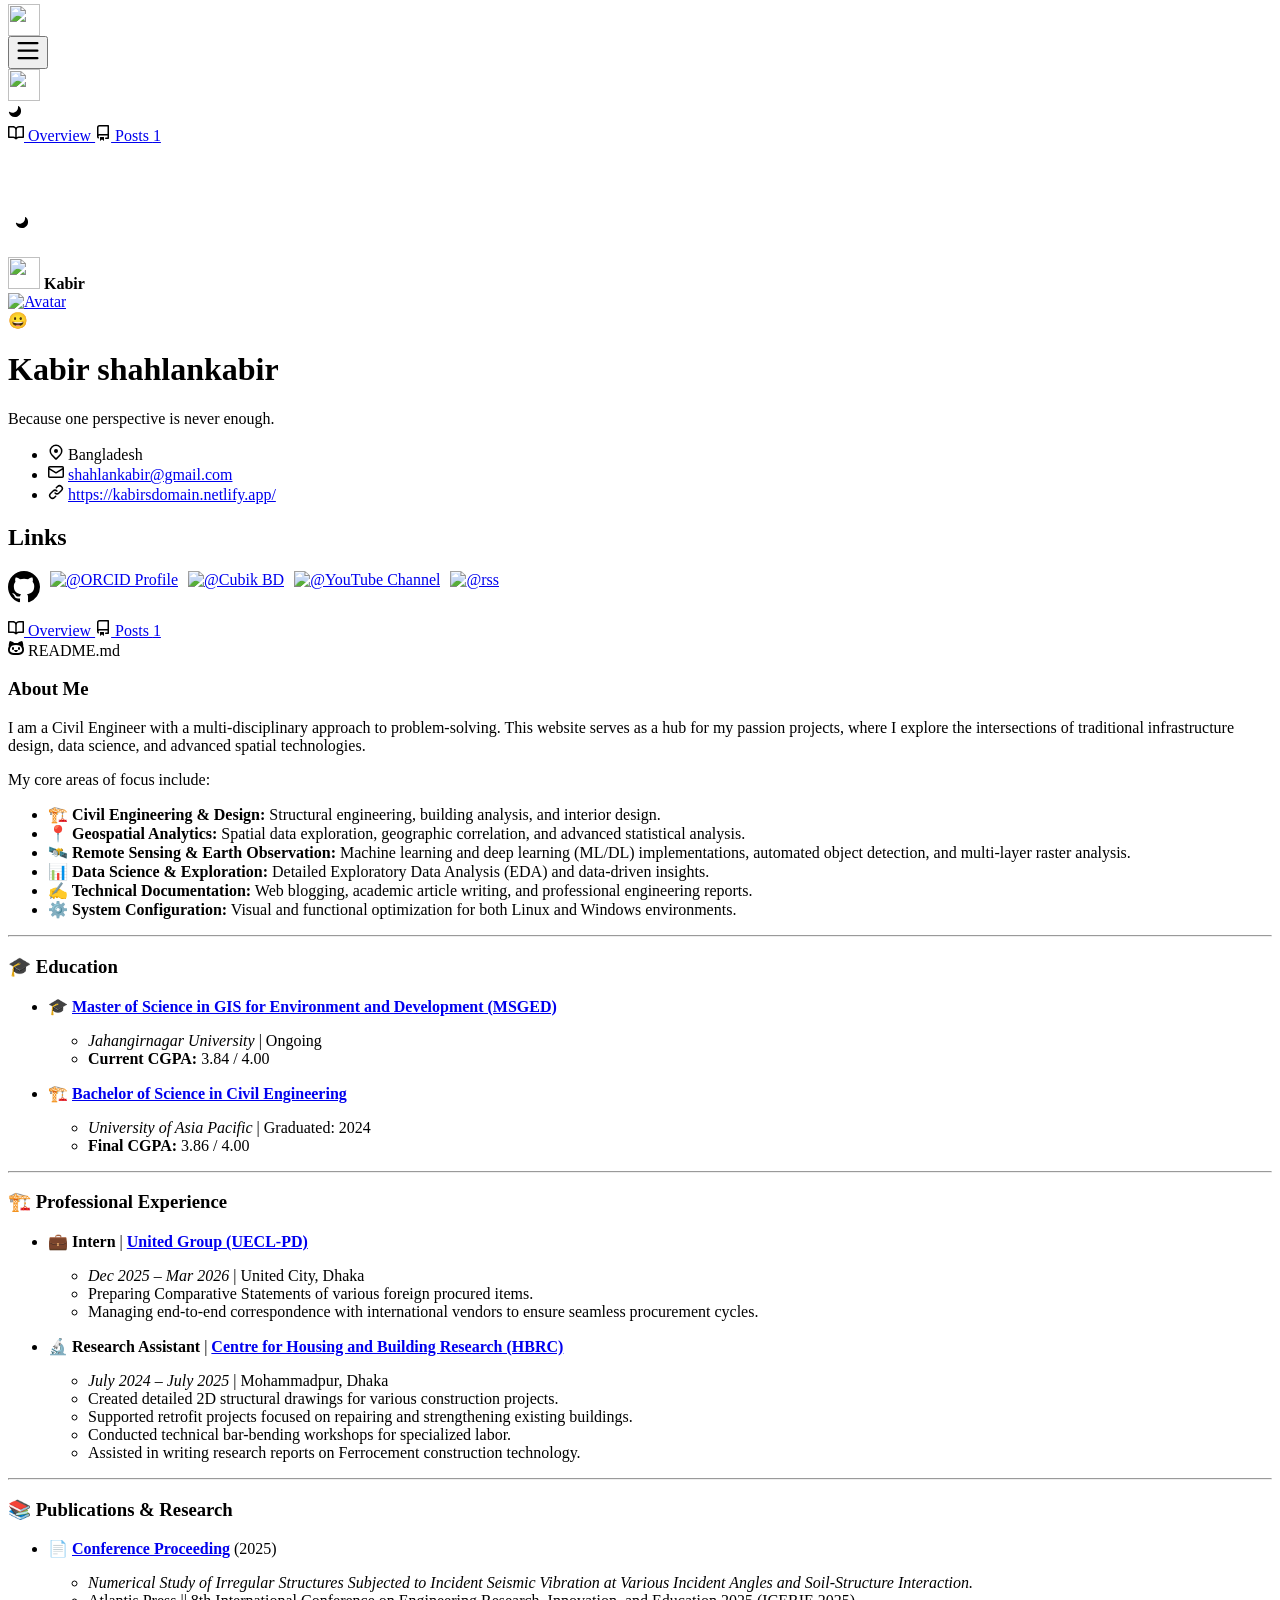
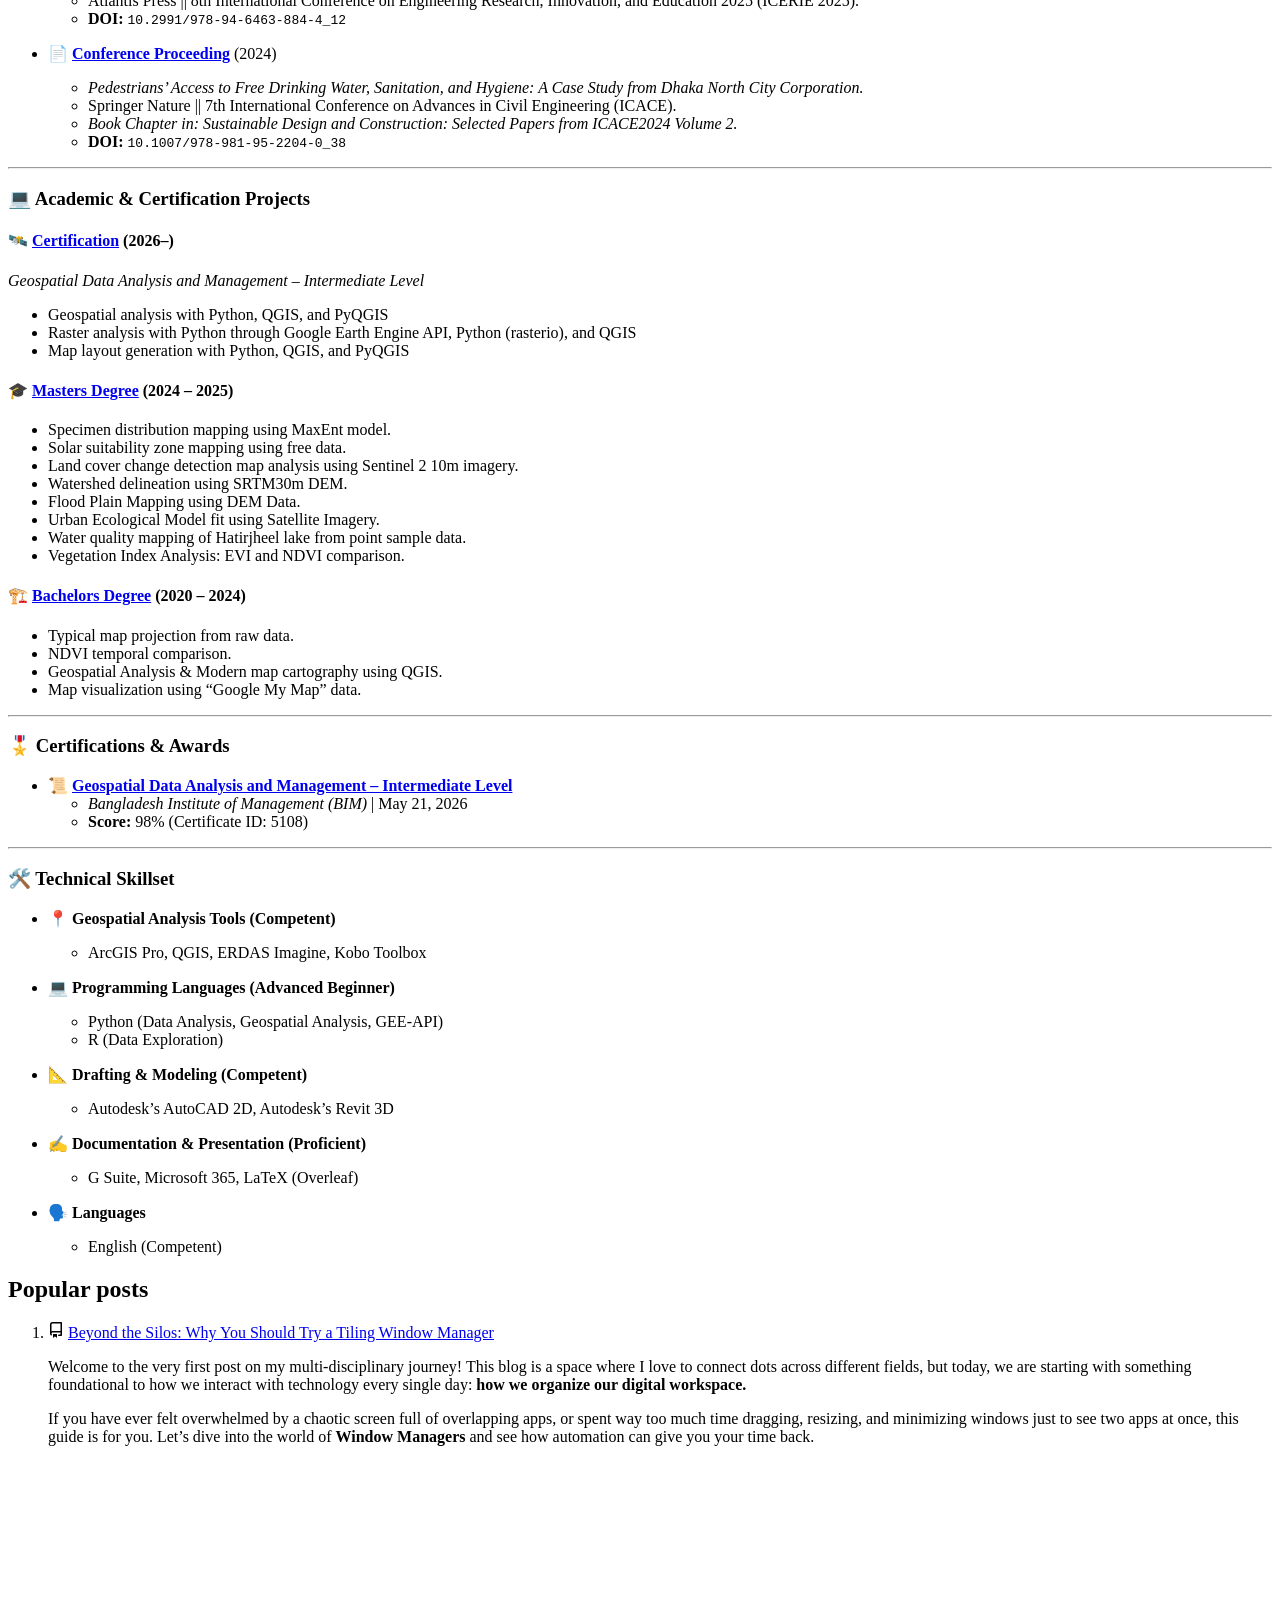
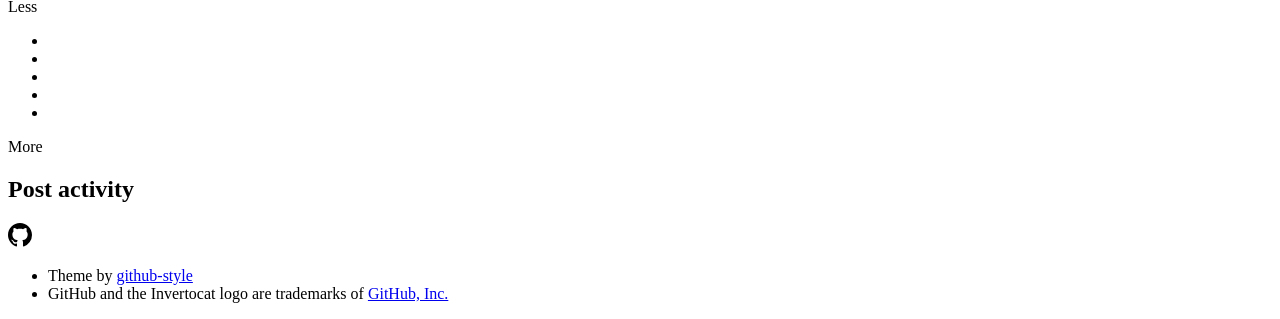
==== commit cda5ad59: "netlify config upload fix" ====
--- a/public/index.html
+++ b/public/index.html
@@ -1,849 +1,29 @@
-<!DOCTYPE html>
-<html lang="en">
-<head>
-	<meta name="generator" content="Hugo 0.162.1"><script src="/livereload.js?mindelay=10&amp;v=2&amp;port=1313&amp;path=livereload" data-no-instant defer></script>
-    <meta charset="utf-8">
-    <meta name="viewport" content="width=device-width">
-    <script type="application/javascript" src='http://localhost:1313/js/theme-mode.js'></script>
-    <link rel="stylesheet" href='http://localhost:1313/css/frameworks.min.css' />
-    <link rel="stylesheet" href='http://localhost:1313/css/github.min.css' />
-    <link rel="stylesheet" href='http://localhost:1313/css/github-style.css' />
-    <link rel="stylesheet" href='http://localhost:1313/css/light.css' />
-    <link rel="stylesheet" href='http://localhost:1313/css/dark.css' />
-    <link rel="stylesheet" href='http://localhost:1313/css/syntax.css' />
-    <title>Kabir&#39;s domain</title>
-    
-    <link rel="icon" type="image/x-icon" href='/images/github.png'>
-    
-    <meta name="theme-color" content="#1e2327">
-
-    
-    
-    
-
-    
-    <meta
-  name="description"
-  content=""
-/>
-<meta
-  name="keywords"
-  content='blog, portfolio, developer, bangladesh'
-/>
-<meta name="robots" content="noodp" />
-<link rel="canonical" href="http://localhost:1313/" />
-
-
-<meta name="twitter:card" content="summary" />
-<meta
-  name="twitter:title"
-  content="Kabir&#39;s domain"
-/>
-<meta
-  name="twitter:description"
-  content="Because one perspective is never enough."
-/>
-<meta name="twitter:site" content="http://localhost:1313/" />
-<meta name="twitter:creator" content="" />
-<meta
-  name="twitter:image"
-  content="http://localhost:1313/images/avatar.png"
-/>
-
-
-<meta
-  property="og:type"
-  content="website"
-/>
-<meta
-  property="og:title"
-  content="Kabir&#39;s domain"
-/>
-<meta
-  property="og:description"
-  content="Because one perspective is never enough."
-/>
-<meta property="og:url" content="http://localhost:1313/" />
-<meta property="og:site_name" content="Kabir&#39;s domain" />
-<meta
-  property="og:image"
-  content="http://localhost:1313/images/avatar.png"
-/>
-<meta property="og:image:width" content="2048" />
-<meta property="og:image:height" content="1024" />
-
-
-
-
-<link
-  href="/index.xml"
-  rel="alternate"
-  type="application/rss+xml"
-  title="Kabir&#39;s domain"
-/>
-
-
-
-
-
-</head>
-
-
-<body>
-  <div style="position: relative">
-  <header class="Header js-details-container Details px-3 px-md-4 px-lg-5 flex-wrap flex-md-nowrap open Details--on">
-    <div class="Header-item mobile-none" style="margin-top: -4px; margin-bottom: -4px;">
-      <a class="Header-link" href="http://localhost:1313/">
-        <img class="octicon" height="32" width="32" src="/images/GitHub-Mark-Light-32px.png">
-      </a>
-    </div>
-    <div class="Header-item d-md-none">
-      <button class="Header-link btn-link js-details-target" type="button"
-        onclick="document.querySelector('#header-search').style.display = document.querySelector('#header-search').style.display == 'none'? 'block': 'none'">
-        <svg height="24" class="octicon octicon-three-bars" viewBox="0 0 16 16" version="1.1" width="24">
-          <path fill-rule="evenodd" d="M1 2.75A.75.75 0 011.75 2h12.5a.75.75 0 110 1.5H1.75A.75.75 0 011 2.75zm0 5A.75.75 0 011.75 7h12.5a.75.75 0 110 1.5H1.75A.75.75 0 011 7.75zM1.75 12a.75.75 0 100 1.5h12.5a.75.75 0 100-1.5H1.75z">
-          </path>
-        </svg>
-      </button>
-    </div>
-    <div style="display: none;" id="header-search"
-      class="Header-item Header-item--full flex-column flex-md-row width-full flex-order-2 flex-md-order-none mr-0 mr-md-3 mt-3 mt-md-0 Details-content--hidden-not-important d-md-flex">
-      <div
-        class="Header-search header-search flex-auto js-site-search position-relative flex-self-stretch flex-md-self-auto mb-3 mb-md-0 mr-0 mr-md-3 scoped-search site-scoped-search js-jump-to">
-        <div class="position-relative">
-          
-          <form target="_blank" action="https://www.google.com/search" accept-charset="UTF-8" method="get"
-            autocomplete="off">
-            <label
-              class="Header-search-label form-control input-sm header-search-wrapper p-0 js-chromeless-input-container header-search-wrapper-jump-to position-relative d-flex flex-justify-between flex-items-center">
-              <input type="text"
-                class="Header-search-input form-control input-sm header-search-input jump-to-field js-jump-to-field js-site-search-focus js-site-search-field is-clearable"
-                name="q" value="" placeholder="Search" autocomplete="off">
-              <input type="hidden" name="q" value="site:http://localhost:1313/">
-            </label>
-          </form>
-          
-        </div>
-      </div>
-    </div>
-
-    <div class="Header-item Header-item--full flex-justify-center d-md-none position-relative">
-      <a class="Header-link " href="http://localhost:1313/">
-        <img class="octicon octicon-mark-github v-align-middle" height="32" width="32" src="/images/GitHub-Mark-Light-32px.png">
-      </a>
-    </div>
-    <div class="Header-item" style="margin-right: 0;">
-      <a href="javascript:void(0)" class="Header-link no-select" onclick="switchTheme()">
-        <svg style="fill: var(--color-profile-color-modes-toggle-moon);" class="no-select" viewBox="0 0 16 16"
-          version="1.1" width="16" height="16">
-          <path fill-rule="evenodd" clip-rule="evenodd"
-            d="M4.52208 7.71754C7.5782 7.71754 10.0557 5.24006 10.0557 2.18394C10.0557 1.93498 10.0392 1.68986 10.0074 1.44961C9.95801 1.07727 10.3495 0.771159 10.6474 0.99992C12.1153 2.12716 13.0615 3.89999 13.0615 5.89383C13.0615 9.29958 10.3006 12.0605 6.89485 12.0605C3.95334 12.0605 1.49286 10.001 0.876728 7.24527C0.794841 6.87902 1.23668 6.65289 1.55321 6.85451C2.41106 7.40095 3.4296 7.71754 4.52208 7.71754Z">
-          </path>
-        </svg>
-      </a>
-    </div>
-  </header>
-</div>
-
-  <div id="search-result" class="container-lg px-3 new-discussion-timeline" style="display: none;">
-</div>
-
-  
-<div class="application-main">
-  <main>
-    
-
-
-<div class="mt-4 position-sticky top-0 d-none d-md-block bg-white width-full border-bottom color-border-secondary"
-  style="z-index:3;">
-  <div class="container-xl px-3 px-md-4 px-lg-5">
-    <div class="gutter-condensed gutter-lg flex-column flex-md-row d-flex">
-      <div class="flex-shrink-0 col-12 col-md-3 mb-4 mb-md-0">
-      </div>
-      <div class="flex-shrink-0 col-12 col-md-9 mb-4 mb-md-0">
-        <div class="UnderlineNav width-full box-shadow-none hx_UnderlineNav-with-profile-color-modes-banner">
-          <nav class="UnderlineNav-body">
-            <a class="UnderlineNav-item  selected " href="http://localhost:1313/">
-              <svg class="octicon octicon-book UnderlineNav-octicon hide-sm" height="16" viewBox="0 0 16 16"
-                version="1.1" width="16">
-                <path fill-rule="evenodd"
-                  d="M0 1.75A.75.75 0 01.75 1h4.253c1.227 0 2.317.59 3 1.501A3.744 3.744 0 0111.006 1h4.245a.75.75 0 01.75.75v10.5a.75.75 0 01-.75.75h-4.507a2.25 2.25 0 00-1.591.659l-.622.621a.75.75 0 01-1.06 0l-.622-.621A2.25 2.25 0 005.258 13H.75a.75.75 0 01-.75-.75V1.75zm8.755 3a2.25 2.25 0 012.25-2.25H14.5v9h-3.757c-.71 0-1.4.201-1.992.572l.004-7.322zm-1.504 7.324l.004-5.073-.002-2.253A2.25 2.25 0 005.003 2.5H1.5v9h3.757a3.75 3.75 0 011.994.574z">
-                </path>
-              </svg>
-              Overview
-            </a>
-            <a class="UnderlineNav-item " href="http://localhost:1313/post">
-              <svg class="octicon octicon-repo UnderlineNav-octicon hide-sm" height="16" viewBox="0 0 16 16"
-                version="1.1" width="16">
-                <path fill-rule="evenodd"
-                  d="M2 2.5A2.5 2.5 0 014.5 0h8.75a.75.75 0 01.75.75v12.5a.75.75 0 01-.75.75h-2.5a.75.75 0 110-1.5h1.75v-2h-8a1 1 0 00-.714 1.7.75.75 0 01-1.072 1.05A2.495 2.495 0 012 11.5v-9zm10.5-1V9h-8c-.356 0-.694.074-1 .208V2.5a1 1 0 011-1h8zM5 12.25v3.25a.25.25 0 00.4.2l1.45-1.087a.25.25 0 01.3 0L8.6 15.7a.25.25 0 00.4-.2v-3.25a.25.25 0 00-.25-.25h-3.5a.25.25 0 00-.25.25z">
-                </path>
-              </svg>
-              Posts
-              <span class="Counter">1</span>
-            </a>
-          </nav>
-          <div class="profile-color-modes js-promo-color-modes-banner-profile isInitialToggle">
-            <svg width="106" height="60" viewBox="0 0 106 60" fill="none" stroke-width="3" stroke-linecap="round"
-              stroke-linejoin="round" xmlns="http://www.w3.org/2000/svg">
-              <g class="profile-color-modes-illu-group profile-color-modes-illu-red">
-                <path d="M37.5 58.5V57.5C37.5 49.768 43.768 43.5 51.5 43.5V43.5C59.232 43.5 65.5 49.768 65.5 57.5V58.5">
-                </path>
-              </g>
-              <g class="profile-color-modes-illu-group profile-color-modes-illu-orange">
-                <path
-                  d="M104.07 58.5C103.401 55.092 97.7635 54.3869 95.5375 57.489C97.4039 54.6411 99.7685 48.8845 94.6889 46.6592C89.4817 44.378 86.1428 50.1604 85.3786 54.1158C85.9519 50.4768 83.7226 43.294 78.219 44.6737C72.7154 46.0534 72.7793 51.3754 74.4992 55.489C74.169 54.7601 72.4917 53.3567 70.5 52.8196">
-                </path>
-              </g>
-              <g class="profile-color-modes-illu-group profile-color-modes-illu-purple">
-                <path
-                  d="M5.51109 58.5V52.5C5.51109 41.4543 14.4654 32.5 25.5111 32.5C31.4845 32.5 36.8464 35.1188 40.5111 39.2709C40.7212 39.5089 40.9258 39.7521 41.1245 40">
-                </path>
-                <path d="M27.511 49.5C29.6777 49.5 28.911 49.5 32.511 49.5"></path>
-                <path d="M27.511 56.5C29.6776 56.5 26.911 56.5 30.511 56.5"></path>
-              </g>
-              <g class="profile-color-modes-illu-group profile-color-modes-illu-green">
-                <circle cx="5.5" cy="12.5" r="4"></circle>
-                <circle cx="18.5" cy="5.5" r="4"></circle>
-                <path d="M18.5 9.5L18.5 27.5"></path>
-                <path d="M18.5 23.5C6 23.5 5.5 23.6064 5.5 16.5"></path>
-              </g>
-              <g class="profile-color-modes-illu-group profile-color-modes-illu-blue">
-                <g class="profile-color-modes-illu-frame">
-                  <path
-                    d="M40.6983 31.5C40.5387 29.6246 40.6456 28.0199 41.1762 27.2317C42.9939 24.5312 49.7417 26.6027 52.5428 30.2409C54.2551 29.8552 56.0796 29.6619 57.9731 29.6619C59.8169 29.6619 61.5953 29.8452 63.2682 30.211C66.0833 26.5913 72.799 24.5386 74.6117 27.2317C75.6839 28.8246 75.0259 33.7525 73.9345 37.5094C74.2013 37.9848 74.4422 38.4817 74.6555 39">
-                  </path>
-                </g>
-                <g class="profile-color-modes-illu-frame">
-                  <path
-                    d="M41.508 31.5C41.6336 31.2259 41.7672 30.9582 41.9085 30.6968C40.7845 26.9182 40.086 21.8512 41.1762 20.2317C42.9939 17.5312 49.7417 19.6027 52.5428 23.2409C54.2551 22.8552 56.0796 22.6619 57.9731 22.6619C59.8169 22.6619 61.5953 22.8452 63.2682 23.211C66.0833 19.5913 72.799 17.5386 74.6117 20.2317C75.6839 21.8246 75.0259 26.7525 73.9345 30.5094C75.1352 32.6488 75.811 35.2229 75.811 38.2283C75.811 38.49 75.8058 38.7472 75.7957 39">
-                  </path>
-                  <path d="M49.4996 33V35.6757"></path>
-                  <path d="M67.3375 33V35.6757"></path>
-                </g>
-                <g class="profile-color-modes-illu-frame">
-                  <path
-                    d="M41.508 31.5C41.6336 31.2259 41.7672 30.9582 41.9085 30.6968C40.7845 26.9182 40.086 21.8512 41.1762 20.2317C42.9939 17.5312 49.7417 19.6027 52.5428 23.2409C54.2551 22.8552 56.0796 22.6619 57.9731 22.6619C59.8169 22.6619 61.5953 22.8452 63.2682 23.211C66.0833 19.5913 72.799 17.5386 74.6117 20.2317C75.6839 21.8246 75.0259 26.7525 73.9345 30.5094C75.1352 32.6488 75.811 35.2229 75.811 38.2283C75.811 38.49 75.8058 38.7472 75.7957 39">
-                  </path>
-                </g>
-                <g class="profile-color-modes-illu-frame">
-                  <path
-                    d="M41.508 31.5C41.6336 31.2259 41.7672 30.9582 41.9085 30.6968C40.7845 26.9182 40.086 21.8512 41.1762 20.2317C42.9939 17.5312 49.7417 19.6027 52.5428 23.2409C54.2551 22.8552 56.0796 22.6619 57.9731 22.6619C59.8169 22.6619 61.5953 22.8452 63.2682 23.211C66.0833 19.5913 72.799 17.5386 74.6117 20.2317C75.6839 21.8246 75.0259 26.7525 73.9345 30.5094C75.1352 32.6488 75.811 35.2229 75.811 38.2283C75.811 38.49 75.8058 38.7472 75.7957 39">
-                  </path>
-                  <path d="M49.4996 33V35.6757"></path>
-                  <path d="M67.3375 33V35.6757"></path>
-                </g>
-                <g class="profile-color-modes-illu-frame">
-                  <path
-                    d="M41.508 31.5C41.6336 31.2259 41.7672 30.9582 41.9085 30.6968C40.7845 26.9182 40.086 21.8512 41.1762 20.2317C42.9939 17.5312 49.7417 19.6027 52.5428 23.2409C54.2551 22.8552 56.0796 22.6619 57.9731 22.6619C59.8169 22.6619 61.5953 22.8452 63.2682 23.211C66.0833 19.5913 72.799 17.5386 74.6117 20.2317C75.6839 21.8246 75.0259 26.7525 73.9345 30.5094C75.1352 32.6488 75.811 35.2229 75.811 38.2283C75.811 38.49 75.8058 38.7472 75.7957 39">
-                  </path>
-                </g>
-                <g class="profile-color-modes-illu-frame">
-                  <path
-                    d="M41.508 31.5C41.6336 31.2259 41.7672 30.9582 41.9085 30.6968C40.7845 26.9182 40.086 21.8512 41.1762 20.2317C42.9939 17.5312 49.7417 19.6027 52.5428 23.2409C54.2551 22.8552 56.0796 22.6619 57.9731 22.6619C59.8169 22.6619 61.5953 22.8452 63.2682 23.211C66.0833 19.5913 72.799 17.5386 74.6117 20.2317C75.6839 21.8246 75.0259 26.7525 73.9345 30.5094C75.1352 32.6488 75.811 35.2229 75.811 38.2283C75.811 38.49 75.8058 38.7472 75.7957 39">
-                  </path>
-                  <path d="M49.4996 33V35.6757"></path>
-                  <path d="M67.3375 33V35.6757"></path>
-                </g>
-                <g class="profile-color-modes-illu-frame">
-                  <path
-                    d="M73.4999 40.2236C74.9709 38.2049 75.8108 35.5791 75.8108 32.2283C75.8108 29.2229 75.1351 26.6488 73.9344 24.5094C75.0258 20.7525 75.6838 15.8246 74.6116 14.2317C72.7989 11.5386 66.0832 13.5913 63.2681 17.211C61.5952 16.8452 59.8167 16.6619 57.973 16.6619C56.0795 16.6619 54.2549 16.8552 52.5427 17.2409C49.7416 13.6027 42.9938 11.5312 41.176 14.2317C40.0859 15.8512 40.7843 20.9182 41.9084 24.6968C41.003 26.3716 40.4146 28.3065 40.2129 30.5">
-                  </path>
-                  <path d="M82.9458 30.5471L76.8413 31.657"></path>
-                  <path d="M76.2867 34.4319L81.8362 37.7616"></path>
-                  <path d="M49.4995 27.8242V30.4999"></path>
-                  <path d="M67.3374 27.8242V30.4998"></path>
-                </g>
-                <g class="profile-color-modes-illu-frame">
-                  <path
-                    d="M45.3697 34.2658C41.8877 32.1376 39.7113 28.6222 39.7113 23.2283C39.7113 20.3101 40.3483 17.7986 41.4845 15.6968C40.3605 11.9182 39.662 6.85125 40.7522 5.23168C42.5699 2.53117 49.3177 4.6027 52.1188 8.24095C53.831 7.85521 55.6556 7.66186 57.5491 7.66186C59.3929 7.66186 61.1713 7.84519 62.8442 8.21095C65.6593 4.59134 72.375 2.5386 74.1877 5.23168C75.2599 6.82461 74.6019 11.7525 73.5105 15.5094C74.7112 17.6488 75.3869 20.2229 75.3869 23.2283C75.3869 28.6222 73.2105 32.1376 69.7285 34.2658C70.8603 35.5363 72.6057 38.3556 73.3076 40">
-                  </path>
-                  <path d="M49.0747 19.8242V22.4999"></path>
-                  <path
-                    d="M54.0991 28C54.6651 29.0893 55.7863 30.0812 57.9929 30.0812C59.0642 30.0812 59.8797 29.8461 60.5 29.4788">
-                  </path>
-                  <path d="M66.9126 19.8242V22.4999"></path>
-                  <path d="M33.2533 20.0237L39.0723 22.1767"></path>
-                  <path d="M39.1369 25.0058L33.0935 27.3212"></path>
-                  <path d="M81.8442 19.022L76.0252 21.1751"></path>
-                  <path d="M75.961 24.0041L82.0045 26.3196"></path>
-                </g>
-                <g class="profile-color-modes-illu-frame">
-                  <path
-                    d="M73.4999 40.2236C74.9709 38.2049 75.8108 35.5791 75.8108 32.2283C75.8108 29.2229 75.1351 26.6488 73.9344 24.5094C75.0258 20.7525 75.6838 15.8246 74.6116 14.2317C72.7989 11.5386 66.0832 13.5913 63.2681 17.211C61.5952 16.8452 59.8167 16.6619 57.973 16.6619C56.0795 16.6619 54.2549 16.8552 52.5427 17.2409C49.7416 13.6027 42.9938 11.5312 41.176 14.2317C40.0859 15.8512 40.7843 20.9182 41.9084 24.6968C41.003 26.3716 40.4146 28.3065 40.2129 30.5">
-                  </path>
-                  <path d="M82.9458 30.5471L76.8413 31.657"></path>
-                  <path d="M76.2867 34.4319L81.8362 37.7616"></path>
-                  <path d="M49.4995 27.8242V30.4999"></path>
-                  <path d="M67.3374 27.8242V30.4998"></path>
-                </g>
-                <g class="profile-color-modes-illu-frame">
-                  <path
-                    d="M40.6983 31.5C40.5387 29.6246 40.6456 28.0199 41.1762 27.2317C42.9939 24.5312 49.7417 26.6027 52.5428 30.2409C54.2551 29.8552 56.0796 29.6619 57.9731 29.6619C59.8169 29.6619 61.5953 29.8452 63.2682 30.211C66.0833 26.5913 72.799 24.5386 74.6117 27.2317C75.6839 28.8246 75.0259 33.7525 73.9345 37.5094C74.2013 37.9848 74.4422 38.4817 74.6555 39">
-                  </path>
-                </g>
-              </g>
-            </svg>
-            <span class="profile-color-modes-toggle js-promo-color-modes-toggle no-select" tabindex="0"
-              onclick="switchTheme()">
-              <div class="profile-color-modes-toggle-track no-select"></div>
-              <div class="profile-color-modes-toggle-thumb js-promo-color-modes-thumb">
-                <svg style="fill: var(--color-profile-color-modes-toggle-moon); margin: 7px 0 0 7px;" width="14"
-                  height="13" viewBox="0 0 14 13" xmlns="http://www.w3.org/2000/svg">
-                  <path fill-rule="evenodd" clip-rule="evenodd"
-                    d="M4.52208 7.71754C7.5782 7.71754 10.0557 5.24006 10.0557 2.18394C10.0557 1.93498 10.0392 1.68986 10.0074 1.44961C9.95801 1.07727 10.3495 0.771159 10.6474 0.99992C12.1153 2.12716 13.0615 3.89999 13.0615 5.89383C13.0615 9.29958 10.3006 12.0605 6.89485 12.0605C3.95334 12.0605 1.49286 10.001 0.876728 7.24527C0.794841 6.87902 1.23668 6.65289 1.55321 6.85451C2.41106 7.40095 3.4296 7.71754 4.52208 7.71754Z">
-                  </path>
-                </svg>
-              </div>
-            </span>
-          </div>
-        </div>
-      </div>
-    </div>
-  </div>
-</div>
-
-<div class="container-xl px-3 px-md-4 px-lg-5">
-  <div class="gutter-condensed gutter-lg flex-column flex-md-row d-flex">
-    <div class="flex-shrink-0 col-12 col-md-3 mb-4 mb-md-0">
-      <div class="h-card mt-md-n5" style="margin-top:24px">
-        <div class="user-profile-sticky-bar js-user-profile-sticky-bar d-none d-md-block" id="headerStuck">
-          <div class="user-profile-mini-vcard d-table">
-            <span class="user-profile-mini-avatar d-table-cell v-align-middle lh-condensed-ultra pr-2">
-              
-              <img class="rounded-1 avatar-user" height="32" width="32" src="/images/avatar.png">
-              
-            </span>
-            <span class="d-table-cell v-align-middle lh-condensed">
-              <strong>Kabir</strong>
-            </span>
-          </div>
-        </div>
-        <div class="clearfix d-flex d-md-block flex-items-center mb-4 mb-md-0">
-          <div class="position-relative d-inline-block col-2 col-md-12 mr-3 mr-md-0 flex-shrink-0" style="z-index:4;">
-            
-            <a href="/images/avatar.png">
-              <img style="height:auto;" alt="Avatar" width="260" height="260" id="headerImg"
-                class="avatar avatar-user width-full border bg-white" src="/images/avatar.png">
-            </a>
-            
-            
-            <div class="user-status-container position-relative hide-sm hide-md">
-              <div class="f5 user-status-circle-badge-container">
-                <div class="user-status-circle-badge d-inline-block lh-condensed-ultra p-2">
-                  <div class="d-flex flex-items-center flex-items-stretch">
-                    <div class="f6 lh-condensed user-status-header d-inline-flex user-status-emoji-only-header circle">
-                      <div class="user-status-emoji-container flex-shrink-0 mr-2 d-flex flex-items-center flex-justify-center ">
-                        <div><g-emoji class="g-emoji">😀</g-emoji></div>
-                      </div>
-                    </div>
-                  </div>
-                </div>
-              </div>
-            </div>
-            
-          </div>
-
-          <div
-            class="vcard-names-container float-left col-10 col-md-12 pt-1 pt-md-3 pb-1 pb-md-3 js-sticky js-user-profile-sticky-fields"
-            data-original-top="0px" style="position: sticky;">
-            <h1 class="vcard-names pl-2 pl-md-0">
-              <span class="p-name vcard-fullname d-block overflow-hidden">Kabir</span>
-              
-              <span class="p-nickname vcard-username d-block">shahlankabir</span>
-              
-            </h1>
-          </div>
-        </div>
-
-        <div class="p-note user-profile-bio mb-3 js-user-profile-bio f4">
-          <div>Because one perspective is never enough.</div>
-        </div>
-
-        <div class="d-flex flex-column">
-          <div class="js-profile-editable-area d-flex flex-column d-md-block">
-            <ul class="vcard-details">
-              
-              <li class="vcard-detail pt-1 css-truncate css-truncate-target hide-sm hide-md">
-                <svg class="octicon octicon-location" viewBox="0 0 16 16" version="1.1" width="16" height="16">
-                  <path fill-rule="evenodd"
-                    d="M11.536 3.464a5 5 0 010 7.072L8 14.07l-3.536-3.535a5 5 0 117.072-7.072v.001zm1.06 8.132a6.5 6.5 0 10-9.192 0l3.535 3.536a1.5 1.5 0 002.122 0l3.535-3.536zM8 9a2 2 0 100-4 2 2 0 000 4z">
-                  </path>
-                </svg>
-                <span class="p-label">Bangladesh</span>
-              </li>
-              
-
-              
-              <li class="vcard-detail pt-1 css-truncate css-truncate-target ">
-                <svg class="octicon octicon-mail" viewBox="0 0 16 16" version="1.1" width="16" height="16">
-                  <path fill-rule="evenodd"
-                    d="M1.75 2A1.75 1.75 0 000 3.75v.736a.75.75 0 000 .027v7.737C0 13.216.784 14 1.75 14h12.5A1.75 1.75 0 0016 12.25v-8.5A1.75 1.75 0 0014.25 2H1.75zM14.5 4.07v-.32a.25.25 0 00-.25-.25H1.75a.25.25 0 00-.25.25v.32L8 7.88l6.5-3.81zm-13 1.74v6.441c0 .138.112.25.25.25h12.5a.25.25 0 00.25-.25V5.809L8.38 9.397a.75.75 0 01-.76 0L1.5 5.809z">
-                  </path>
-                </svg>
-                <a class="u-email link-gray-dark " href="mailto:shahlankabir@gmail.com">shahlankabir@gmail.com</a>
-              </li>
-              
-
-              <li class="vcard-detail pt-1 css-truncate css-truncate-target ">
-                <svg class="octicon octicon-link" viewBox="0 0 16 16" version="1.1" width="16" height="16">
-                  <path fill-rule="evenodd"
-                    d="M7.775 3.275a.75.75 0 001.06 1.06l1.25-1.25a2 2 0 112.83 2.83l-2.5 2.5a2 2 0 01-2.83 0 .75.75 0 00-1.06 1.06 3.5 3.5 0 004.95 0l2.5-2.5a3.5 3.5 0 00-4.95-4.95l-1.25 1.25zm-4.69 9.64a2 2 0 010-2.83l2.5-2.5a2 2 0 012.83 0 .75.75 0 001.06-1.06 3.5 3.5 0 00-4.95 0l-2.5 2.5a3.5 3.5 0 004.95 4.95l1.25-1.25a.75.75 0 00-1.06-1.06l-1.25 1.25a2 2 0 01-2.83 0z">
-                  </path>
-                </svg>
-                
-                <a rel="nofollow me" class="link-gray-dark" href="http://localhost:1313/">http://localhost:1313/</a>
-                
-              </li>
-            </ul>
-          </div>
-        </div>
-
-        <div class="border-top color-border-secondary pt-3 mt-3 clearfix hide-sm hide-md">
-          <h2 class="mb-2 h4">Links</h2>
-          <div style="display:flex;justify-content:flex-start;flex-wrap:wrap;margin-bottom:3px;">
-          
-          <a style="margin: 0 10px 10px 0;" href="https://github.com/shahlankabir">
-            <svg id="github-icon" viewBox="0 0 16 16" version="1.1" width="32" height="32" fill="#24292e">
-              <path fill-rule="evenodd" d="M8 0C3.58 0 0 3.58 0 8c0 3.54 2.29 6.53 5.47 7.59.4.07.55-.17.55-.38 0-.19-.01-.82-.01-1.49-2.01.37-2.53-.49-2.69-.94-.09-.23-.48-.94-.82-1.13-.28-.15-.68-.52-.01-.53.63-.01 1.08.58 1.23.82.72 1.21 1.87.87 2.33.66.07-.52.28-.87.51-1.07-1.78-.2-3.64-.89-3.64-3.95 0-.87.31-1.59.82-2.15-.08-.2-.36-1.02.08-2.12 0 0 .67-.21 2.2.82.64-.18 1.32-.27 2-.27.68 0 1.36.09 2 .27 1.53-1.04 2.2-.82 2.2-.82.44 1.1.16 1.92.08 2.12.51.56.82 1.27.82 2.15 0 3.07-1.87 3.75-3.65 3.95.29.25.54.73.54 1.48 0 1.07-.01 1.93-.01 2.2 0 .21.15.46.55.38A8.013 8.013 0 0016 8c0-4.42-3.58-8-8-8z">
-              </path>
-            </svg>
-          </a>
-          
-
-          
-
-          
-
-          
-
-          
-
-          
-
-          
-
-          
-
-          
-          
-          
-          <a style="margin: 0 10px 10px 0;" href="https://orcid.org/0009-0003-9515-4247">
-            <img alt="@ORCID Profile" width="32" height="32" src="/images/orcid.png" class="avatar">
-          </a>
-          
-          
-          
-          <a style="margin: 0 10px 10px 0;" href="https://www.cubik.bd">
-            <img alt="@Cubik BD" width="32" height="32" src="/images/cubik.png" class="avatar">
-          </a>
-          
-          
-          
-          <a style="margin: 0 10px 10px 0;" href="https://www.youtube.com/channel/UCoDtUongfWNZN1JD_EqOcdQ">
-            <img alt="@YouTube Channel" width="32" height="32" src="/images/youtube.png" class="avatar">
-          </a>
-          
-          
-          
-
-          
-          <a style="margin: 0 10px 10px 0;" href="http://localhost:1313/index.xml">
-            <img alt="@rss" width="32" height="32" src="http://localhost:1313/images/rss.png" class="avatar">
-          </a>
-          
-         </div>
-        </div>
-      </div>
-    </div>
-
-    <div class="flex-shrink-0 col-12 col-md-9 mb-4 mb-md-0">
-      
-
-<div class="UnderlineNav user-profile-nav d-block d-md-none position-sticky top-0 pl-3 ml-n3 mr-n3 pr-3 bg-white"
-  style="z-index:3;">
-  <nav class="UnderlineNav-body">
-    <a class="UnderlineNav-item  selected " href="http://localhost:1313/">
-      <svg class="octicon octicon-book UnderlineNav-octicon hide-sm" height="16" viewBox="0 0 16 16" version="1.1"
-        width="16">
-        <path fill-rule="evenodd"
-          d="M0 1.75A.75.75 0 01.75 1h4.253c1.227 0 2.317.59 3 1.501A3.744 3.744 0 0111.006 1h4.245a.75.75 0 01.75.75v10.5a.75.75 0 01-.75.75h-4.507a2.25 2.25 0 00-1.591.659l-.622.621a.75.75 0 01-1.06 0l-.622-.621A2.25 2.25 0 005.258 13H.75a.75.75 0 01-.75-.75V1.75zm8.755 3a2.25 2.25 0 012.25-2.25H14.5v9h-3.757c-.71 0-1.4.201-1.992.572l.004-7.322zm-1.504 7.324l.004-5.073-.002-2.253A2.25 2.25 0 005.003 2.5H1.5v9h3.757a3.75 3.75 0 011.994.574z">
-        </path>
-      </svg>
-      Overview
-    </a>
-    <a class='UnderlineNav-item  '
-      href="http://localhost:1313/post">
-      <svg class="octicon octicon-repo UnderlineNav-octicon hide-sm" height="16" viewBox="0 0 16 16" version="1.1"
-        width="16">
-        <path fill-rule="evenodd"
-          d="M2 2.5A2.5 2.5 0 014.5 0h8.75a.75.75 0 01.75.75v12.5a.75.75 0 01-.75.75h-2.5a.75.75 0 110-1.5h1.75v-2h-8a1 1 0 00-.714 1.7.75.75 0 01-1.072 1.05A2.495 2.495 0 012 11.5v-9zm10.5-1V9h-8c-.356 0-.694.074-1 .208V2.5a1 1 0 011-1h8zM5 12.25v3.25a.25.25 0 00.4.2l1.45-1.087a.25.25 0 01.3 0L8.6 15.7a.25.25 0 00.4-.2v-3.25a.25.25 0 00-.25-.25h-3.5a.25.25 0 00-.25.25z">
-        </path>
-      </svg>
-      Posts
-      <span class="Counter ">1</span>
-    </a>
-  </nav>
-</div>
-
-      
-      
-
-
-
-
-
-
-
-
-<div>
-  <div class="position-relative">
-    
-    <div class="Box mt-4">
-      <div class="Box-body p-4">
-        <div class="d-flex flex-justify-between">
-          <div class="text-mono text-small mb-3">
-            <svg class="octicon octicon-octoface" viewBox="0 0 16 16" version="1.1" width="16" height="16">
-              <path fill-rule="evenodd"
-                d="M1.326 1.973a1.2 1.2 0 011.49-.832c.387.112.977.307 1.575.602.586.291 1.243.71 1.7 1.296.022.027.042.056.061.084A13.22 13.22 0 018 3c.67 0 1.289.037 1.861.108l.051-.07c.457-.586 1.114-1.004 1.7-1.295a9.654 9.654 0 011.576-.602 1.2 1.2 0 011.49.832c.14.493.356 1.347.479 2.29.079.604.123 1.28.07 1.936.541.977.773 2.11.773 3.301C16 13 14.5 15 8 15s-8-2-8-5.5c0-1.034.238-2.128.795-3.117-.08-.712-.034-1.46.052-2.12.122-.943.34-1.797.479-2.29zM8 13.065c6 0 6.5-2 6-4.27C13.363 5.905 11.25 5 8 5s-5.363.904-6 3.796c-.5 2.27 0 4.27 6 4.27z">
-              </path>
-              <path
-                d="M4 8a1 1 0 012 0v1a1 1 0 01-2 0V8zm2.078 2.492c-.083-.264.146-.492.422-.492h3c.276 0 .505.228.422.492C9.67 11.304 8.834 12 8 12c-.834 0-1.669-.696-1.922-1.508zM10 8a1 1 0 112 0v1a1 1 0 11-2 0V8z">
-              </path>
-            </svg>
-            README<span class="text-gray-light">.md</span>
-          </div>
-        </div>
-        <article class="markdown-body entry-content container-lg f5"><h3 id="about-me">About Me</h3>
-<p>I am a Civil Engineer with a multi-disciplinary approach to problem-solving. This website serves as a hub for my passion projects, where I explore the intersections of traditional infrastructure design, data science, and advanced spatial technologies.</p>
-<p>My core areas of focus include:</p>
-<ul>
-<li><strong>🏗️ Civil Engineering &amp; Design:</strong> Structural engineering, building analysis, and interior design.</li>
-<li><strong>📍 Geospatial Analytics:</strong> Spatial data exploration, geographic correlation, and advanced statistical analysis.</li>
-<li><strong>🛰️ Remote Sensing &amp; Earth Observation:</strong> Machine learning and deep learning (ML/DL) implementations, automated object detection, and multi-layer raster analysis.</li>
-<li><strong>📊 Data Science &amp; Exploration:</strong> Detailed Exploratory Data Analysis (EDA) and data-driven insights.</li>
-<li><strong>✍️ Technical Documentation:</strong> Web blogging, academic article writing, and professional engineering reports.</li>
-<li><strong>⚙️ System Configuration:</strong> Visual and functional optimization for both Linux and Windows environments.</li>
-</ul>
-<hr>
-<h3 id="-education">🎓 Education</h3>
-<ul>
-<li>
-<p><strong>🎓 <a href="https://www.msged.edu.bd/">Master of Science in GIS for Environment and Development (MSGED)</a></strong></p>
-<ul>
-<li><em>Jahangirnagar University</em> | Ongoing</li>
-<li><strong>Current CGPA:</strong> 3.84 / 4.00</li>
-</ul>
-</li>
-<li>
-<p><strong>🏗️ <a href="https://ce.uap-bd.edu/">Bachelor of Science in Civil Engineering</a></strong></p>
-<ul>
-<li><em>University of Asia Pacific</em> | Graduated: 2024</li>
-<li><strong>Final CGPA:</strong> 3.86 / 4.00</li>
-</ul>
-</li>
-</ul>
-<hr>
-<h3 id="-professional-experience">🏗️ Professional Experience</h3>
-<ul>
-<li>
-<p><strong>💼 Intern</strong> | <strong><a href="#">United Group (UECL-PD)</a></strong></p>
-<ul>
-<li><em>Dec 2025 – Mar 2026</em> | United City, Dhaka</li>
-<li>Preparing Comparative Statements of various foreign procured items.</li>
-<li>Managing end-to-end correspondence with international vendors to ensure seamless procurement cycles.</li>
-</ul>
-</li>
-<li>
-<p><strong>🔬 Research Assistant</strong> | <strong><a href="#">Centre for Housing and Building Research (HBRC)</a></strong></p>
-<ul>
-<li><em>July 2024 – July 2025</em> | Mohammadpur, Dhaka</li>
-<li>Created detailed 2D structural drawings for various construction projects.</li>
-<li>Supported retrofit projects focused on repairing and strengthening existing buildings.</li>
-<li>Conducted technical bar-bending workshops for specialized labor.</li>
-<li>Assisted in writing research reports on Ferrocement construction technology.</li>
-</ul>
-</li>
-</ul>
-<hr>
-<h3 id="-publications--research">📚 Publications &amp; Research</h3>
-<ul>
-<li>
-<p><strong>📄 <a href="https://www.atlantis-press.com/proceedings/icerie-25/126018317">Conference Proceeding</a></strong> (2025)</p>
-<ul>
-<li><em>Numerical Study of Irregular Structures Subjected to Incident Seismic Vibration at Various Incident Angles and Soil-Structure Interaction.</em></li>
-<li>Atlantis Press || 8th International Conference on Engineering Research, Innovation, and Education 2025 (ICERIE 2025).</li>
-<li><strong>DOI:</strong> <code>10.2991/978-94-6463-884-4_12</code></li>
-</ul>
-</li>
-<li>
-<p><strong>📄 <a href="https://www.researchgate.net/publication/388401682_Pedestrians_access_to_drinking_water_sanitation_and_hygiene_A_case_study_from_Dhaka_North_City_Corporation">Conference Proceeding</a></strong> (2024)</p>
-<ul>
-<li><em>Pedestrians’ Access to Free Drinking Water, Sanitation, and Hygiene: A Case Study from Dhaka North City Corporation.</em></li>
-<li>Springer Nature || 7th International Conference on Advances in Civil Engineering (ICACE).</li>
-<li><em>Book Chapter in: Sustainable Design and Construction: Selected Papers from ICACE2024 Volume 2.</em></li>
-<li><strong>DOI:</strong> <code>10.1007/978-981-95-2204-0_38</code></li>
-</ul>
-</li>
-</ul>
-<hr>
-<h3 id="-academic--certification-projects">💻 Academic &amp; Certification Projects</h3>
-<h4 id="-certification-2026">🛰️ <a href="https://github.com/shahlankabir/kabirsprojects/tree/main/Certificatoins/EDGE">Certification</a> (2026–)</h4>
-<p><em>Geospatial Data Analysis and Management – Intermediate Level</em></p>
-<ul>
-<li>Geospatial analysis with Python, QGIS, and PyQGIS</li>
-<li>Raster analysis with Python through Google Earth Engine API, Python (rasterio), and QGIS</li>
-<li>Map layout generation with Python, QGIS, and PyQGIS</li>
-</ul>
-<h4 id="-masters-degree-2024--2025">🎓 <a href="https://github.com/shahlankabir/Civil/tree/main/Academic/Masters">Masters Degree</a> (2024 – 2025)</h4>
-<ul>
-<li>Specimen distribution mapping using MaxEnt model.</li>
-<li>Solar suitability zone mapping using free data.</li>
-<li>Land cover change detection map analysis using Sentinel 2 10m imagery.</li>
-<li>Watershed delineation using SRTM30m DEM.</li>
-<li>Flood Plain Mapping using DEM Data.</li>
-<li>Urban Ecological Model fit using Satellite Imagery.</li>
-<li>Water quality mapping of Hatirjheel lake from point sample data.</li>
-<li>Vegetation Index Analysis: EVI and NDVI comparison.</li>
-</ul>
-<h4 id="-bachelors-degree-2020--2024">🏗️ <a href="https://github.com/shahlankabir/Civil/tree/main/Academic/Bachelors/GIS">Bachelors Degree</a> (2020 – 2024)</h4>
-<ul>
-<li>Typical map projection from raw data.</li>
-<li>NDVI temporal comparison.</li>
-<li>Geospatial Analysis &amp; Modern map cartography using QGIS.</li>
-<li>Map visualization using &ldquo;Google My Map&rdquo; data.</li>
-</ul>
-<hr>
-<h3 id="-certifications--awards">🎖️ Certifications &amp; Awards</h3>
-<ul>
-<li><strong>📜 <a href="https://ieducampus.com/verify-certificate?id=5108">Geospatial Data Analysis and Management – Intermediate Level</a></strong>
-<ul>
-<li><em>Bangladesh Institute of Management (BIM)</em> | May 21, 2026</li>
-<li><strong>Score:</strong> 98% (Certificate ID: 5108)</li>
-</ul>
-</li>
-</ul>
-<hr>
-<h3 id="-technical-skillset">🛠️ Technical Skillset</h3>
-<ul>
-<li>
-<p><strong>📍 Geospatial Analysis Tools (Competent)</strong></p>
-<ul>
-<li>ArcGIS Pro, QGIS, ERDAS Imagine, Kobo Toolbox</li>
-</ul>
-</li>
-<li>
-<p><strong>💻 Programming Languages (Advanced Beginner)</strong></p>
-<ul>
-<li>Python (Data Analysis, Geospatial Analysis, GEE-API)</li>
-<li>R (Data Exploration)</li>
-</ul>
-</li>
-<li>
-<p><strong>📐 Drafting &amp; Modeling (Competent)</strong></p>
-<ul>
-<li>Autodesk&rsquo;s AutoCAD 2D, Autodesk&rsquo;s Revit 3D</li>
-</ul>
-</li>
-<li>
-<p><strong>✍️ Documentation &amp; Presentation (Proficient)</strong></p>
-<ul>
-<li>G Suite, Microsoft 365, LaTeX (Overleaf)</li>
-</ul>
-</li>
-<li>
-<p><strong>🗣️ Languages</strong></p>
-<ul>
-<li>English (Competent)</li>
-</ul>
-</li>
-</ul>
-</article>
-      </div>
-    </div>
-    
-    <div class="mt-4">
-      <div class="js-pinned-items-reorder-container">
-        <h2 class="f4 mb-2 text-normal">
-          Popular posts
-        </h2>
-        <ol class="d-flex flex-wrap list-style-none gutter-condensed mb-4 js-pinned-items-reorder-list">
-          
-          <li class="col-12 col-md-6 col-lg-6 mb-3 d-flex flex-content-stretch">
-            <div
-              class="Box pinned-item-list-item d-flex p-3 width-full js-pinned-item-list-item public source reorderable sortable-button-item">
-              <div class="pinned-item-list-item-content">
-                <div class="d-flex width-full flex-items-center position-relative">
-                  <svg class="octicon octicon-repo mr-2 text-gray flex-shrink-0" viewBox="0 0 16 16" version="1.1"
-                    width="16" height="16">
-                    <path fill-rule="evenodd"
-                      d="M2 2.5A2.5 2.5 0 014.5 0h8.75a.75.75 0 01.75.75v12.5a.75.75 0 01-.75.75h-2.5a.75.75 0 110-1.5h1.75v-2h-8a1 1 0 00-.714 1.7.75.75 0 01-1.072 1.05A2.495 2.495 0 012 11.5v-9zm10.5-1V9h-8c-.356 0-.694.074-1 .208V2.5a1 1 0 011-1h8zM5 12.25v3.25a.25.25 0 00.4.2l1.45-1.087a.25.25 0 01.3 0L8.6 15.7a.25.25 0 00.4-.2v-3.25a.25.25 0 00-.25-.25h-3.5a.25.25 0 00-.25.25z">
-                    </path>
-                  </svg>
-                  <a class="text-bold flex-auto min-width-0" href="http://localhost:1313/post/usecaseoftillingwm/">
-                    <span class="repo" title="Beyond the Silos: Why You Should Try a Tiling Window Manager">Beyond the Silos: Why You Should Try a Tiling Window Manager</span>
-                  </a>
-                </div>
-
-
-                <div name="summary" class="pinned-item-desc text-gray text-small d-block mt-2 mb-3">
-                  <p>Welcome to the very first post on my multi-disciplinary journey! This blog is a space where I love to connect dots across different fields, but today, we are starting with something foundational to how we interact with technology every single day: <strong>how we organize our digital workspace.</strong></p>
-<p>If you have ever felt overwhelmed by a chaotic screen full of overlapping apps, or spent way too much time dragging, resizing, and minimizing windows just to see two apps at once, this guide is for you. Let&rsquo;s dive into the world of <strong>Window Managers</strong> and see how automation can give you your time back.</p>
-                </div>
-
-                <p class="mb-0 f6 text-gray">
-                  
-                </p>
-              </div>
-            </div>
-          </li>
-          
-        </ol>
-      </div>
-    </div>
-
-    
-    <div class="mt-4 position-relative" id="contributions" data='[
+<!doctype html><html lang=en><head><meta name=generator content="Hugo 0.162.1"><meta charset=utf-8><meta name=viewport content="width=device-width"><script type=application/javascript src=https://kabirsdomain.netlify.app/js/theme-mode.js></script><link rel=stylesheet href=https://kabirsdomain.netlify.app/css/frameworks.min.css><link rel=stylesheet href=https://kabirsdomain.netlify.app/css/github.min.css><link rel=stylesheet href=https://kabirsdomain.netlify.app/css/github-style.css><link rel=stylesheet href=https://kabirsdomain.netlify.app/css/light.css><link rel=stylesheet href=https://kabirsdomain.netlify.app/css/dark.css><link rel=stylesheet href=https://kabirsdomain.netlify.app/css/syntax.css><title>Kabir's domain</title><link rel=icon type=image/x-icon href=/images/github.png><meta name=theme-color content="#1e2327"><meta name=description content><meta name=keywords content='blog,portfolio,bangladesh'><meta name=robots content="noodp"><link rel=canonical href=https://kabirsdomain.netlify.app/><meta name=twitter:card content="summary"><meta name=twitter:title content="Kabir's domain"><meta name=twitter:description content="Because one perspective is never enough."><meta name=twitter:site content="https://kabirsdomain.netlify.app/"><meta name=twitter:creator content><meta name=twitter:image content="https://kabirsdomain.netlify.app/images/avatar.png"><meta property="og:type" content="website"><meta property="og:title" content="Kabir's domain"><meta property="og:description" content="Because one perspective is never enough."><meta property="og:url" content="https://kabirsdomain.netlify.app/"><meta property="og:site_name" content="Kabir's domain"><meta property="og:image" content="https://kabirsdomain.netlify.app/images/avatar.png"><meta property="og:image:width" content="2048"><meta property="og:image:height" content="1024"><link href=/index.xml rel=alternate type=application/rss+xml title="Kabir's domain"></head><body><div style=position:relative><header class="Header js-details-container Details px-3 px-md-4 px-lg-5 flex-wrap flex-md-nowrap open Details--on"><div class="Header-item mobile-none" style=margin-top:-4px;margin-bottom:-4px><a class=Header-link href=https://kabirsdomain.netlify.app/><img class=octicon height=32 width=32 src=/images/GitHub-Mark-Light-32px.png></a></div><div class="Header-item d-md-none"><button class="Header-link btn-link js-details-target" type=button onclick='document.querySelector("#header-search").style.display=document.querySelector("#header-search").style.display=="none"?"block":"none"'>
+<svg height="24" class="octicon octicon-three-bars" viewBox="0 0 16 16" width="24"><path fill-rule="evenodd" d="M1 2.75A.75.75.0 011.75 2h12.5a.75.75.0 110 1.5H1.75A.75.75.0 011 2.75zm0 5A.75.75.0 011.75 7h12.5a.75.75.0 110 1.5H1.75A.75.75.0 011 7.75zM1.75 12a.75.75.0 100 1.5h12.5a.75.75.0 100-1.5H1.75z"/></svg></button></div><div style=display:none id=header-search class="Header-item Header-item--full flex-column flex-md-row width-full flex-order-2 flex-md-order-none mr-0 mr-md-3 mt-3 mt-md-0 Details-content--hidden-not-important d-md-flex"><div class="Header-search header-search flex-auto js-site-search position-relative flex-self-stretch flex-md-self-auto mb-3 mb-md-0 mr-0 mr-md-3 scoped-search site-scoped-search js-jump-to"><div class=position-relative><form target=_blank action=https://www.google.com/search accept-charset=UTF-8 method=get autocomplete=off><label class="Header-search-label form-control input-sm header-search-wrapper p-0 js-chromeless-input-container header-search-wrapper-jump-to position-relative d-flex flex-justify-between flex-items-center"><input type=text class="Header-search-input form-control input-sm header-search-input jump-to-field js-jump-to-field js-site-search-focus js-site-search-field is-clearable" name=q placeholder=Search autocomplete=off>
+<input type=hidden name=q value=site:https://kabirsdomain.netlify.app/></label></form></div></div></div><div class="Header-item Header-item--full flex-justify-center d-md-none position-relative"><a class=Header-link href=https://kabirsdomain.netlify.app/><img class="octicon octicon-mark-github v-align-middle" height=32 width=32 src=/images/GitHub-Mark-Light-32px.png></a></div><div class=Header-item style=margin-right:0><a href=javascript:void(0) class="Header-link no-select" onclick=switchTheme()><svg style="fill:var(--color-profile-color-modes-toggle-moon)" class="no-select" viewBox="0 0 16 16" width="16" height="16"><path fill-rule="evenodd" clip-rule="evenodd" d="M4.52208 7.71754c3.05612.0 5.53362-2.47748 5.53362-5.5336C10.0557 1.93498 10.0392 1.68986 10.0074 1.44961 9.95801 1.07727 10.3495.771159 10.6474.99992c1.4679 1.12724 2.4141 2.90007 2.4141 4.89391.0 3.40575-2.7609 6.16667-6.16665 6.16667-2.94151.0-5.40199-2.0595-6.018122-4.81523C.794841 6.87902 1.23668 6.65289 1.55321 6.85451 2.41106 7.40095 3.4296 7.71754 4.52208 7.71754z"/></svg></a></div></header></div><div id=search-result class="container-lg px-3 new-discussion-timeline" style=display:none></div><div class=application-main><main><div class="mt-4 position-sticky top-0 d-none d-md-block bg-white width-full border-bottom color-border-secondary" style=z-index:3><div class="container-xl px-3 px-md-4 px-lg-5"><div class="gutter-condensed gutter-lg flex-column flex-md-row d-flex"><div class="flex-shrink-0 col-12 col-md-3 mb-4 mb-md-0"></div><div class="flex-shrink-0 col-12 col-md-9 mb-4 mb-md-0"><div class="UnderlineNav width-full box-shadow-none hx_UnderlineNav-with-profile-color-modes-banner"><nav class=UnderlineNav-body><a class="UnderlineNav-item selected" href=https://kabirsdomain.netlify.app/><svg class="octicon octicon-book UnderlineNav-octicon hide-sm" height="16" viewBox="0 0 16 16" width="16"><path fill-rule="evenodd" d="M0 1.75A.75.75.0 01.75 1h4.253c1.227.0 2.317.59 3 1.501A3.744 3.744.0 0111.006 1h4.245a.75.75.0 01.75.75v10.5a.75.75.0 01-.75.75h-4.507a2.25 2.25.0 00-1.591.659l-.622.621a.75.75.0 01-1.06.0l-.622-.621A2.25 2.25.0 005.258 13H.75A.75.75.0 010 12.25V1.75zm8.755 3a2.25 2.25.0 012.25-2.25H14.5v9h-3.757c-.71.0-1.4.201-1.992.572l.004-7.322zm-1.504 7.324.004-5.073-.002-2.253A2.25 2.25.0 005.003 2.5H1.5v9h3.757a3.75 3.75.0 011.994.574z"/></svg>
+Overview
+</a><a class=UnderlineNav-item href=https://kabirsdomain.netlify.app/post><svg class="octicon octicon-repo UnderlineNav-octicon hide-sm" height="16" viewBox="0 0 16 16" width="16"><path fill-rule="evenodd" d="M2 2.5A2.5 2.5.0 014.5.0h8.75a.75.75.0 01.75.75v12.5a.75.75.0 01-.75.75h-2.5a.75.75.0 110-1.5h1.75v-2h-8a1 1 0 00-.714 1.7.75.75.0 01-1.072 1.05A2.495 2.495.0 012 11.5v-9zm10.5-1V9h-8c-.356.0-.694.074-1 .208V2.5a1 1 0 011-1h8zM5 12.25v3.25a.25.25.0 00.4.2l1.45-1.087a.25.25.0 01.3.0L8.6 15.7a.25.25.0 00.4-.2v-3.25A.25.25.0 008.75 12h-3.5a.25.25.0 00-.25.25z"/></svg>
+Posts
+<span class=Counter>1</span></a></nav><div class="profile-color-modes js-promo-color-modes-banner-profile isInitialToggle"><svg width="106" height="60" viewBox="0 0 106 60" fill="none" stroke-width="3" stroke-linecap="round" stroke-linejoin="round"><g class="profile-color-modes-illu-group profile-color-modes-illu-red"><path d="M37.5 58.5v-1c0-7.732 6.268-14 14-14v0c7.732.0 14 6.268 14 14v1"/></g><g class="profile-color-modes-illu-group profile-color-modes-illu-orange"><path d="M104.07 58.5C103.401 55.092 97.7635 54.3869 95.5375 57.489 97.4039 54.6411 99.7685 48.8845 94.6889 46.6592 89.4817 44.378 86.1428 50.1604 85.3786 54.1158 85.9519 50.4768 83.7226 43.294 78.219 44.6737 72.7154 46.0534 72.7793 51.3754 74.4992 55.489 74.169 54.7601 72.4917 53.3567 70.5 52.8196"/></g><g class="profile-color-modes-illu-group profile-color-modes-illu-purple"><path d="M5.51109 58.5v-6c0-11.0457 8.95431-20 20.00001-20 5.9734.0 11.3353 2.6188 15 6.7709C40.7212 39.5089 40.9258 39.7521 41.1245 40"/><path d="M27.511 49.5c2.1667.0 1.4.0 5 0"/><path d="M27.511 56.5c2.1666.0-.599999999999998.0 3 0"/></g><g class="profile-color-modes-illu-group profile-color-modes-illu-green"><circle cx="5.5" cy="12.5" r="4"/><circle cx="18.5" cy="5.5" r="4"/><path d="M18.5 9.5v18"/><path d="M18.5 23.5C6 23.5 5.5 23.6064 5.5 16.5"/></g><g class="profile-color-modes-illu-group profile-color-modes-illu-blue"><g class="profile-color-modes-illu-frame"><path d="M40.6983 31.5C40.5387 29.6246 40.6456 28.0199 41.1762 27.2317 42.9939 24.5312 49.7417 26.6027 52.5428 30.2409 54.2551 29.8552 56.0796 29.6619 57.9731 29.6619 59.8169 29.6619 61.5953 29.8452 63.2682 30.211 66.0833 26.5913 72.799 24.5386 74.6117 27.2317 75.6839 28.8246 75.0259 33.7525 73.9345 37.5094 74.2013 37.9848 74.4422 38.4817 74.6555 39"/></g><g class="profile-color-modes-illu-frame"><path d="M41.508 31.5C41.6336 31.2259 41.7672 30.9582 41.9085 30.6968 40.7845 26.9182 40.086 21.8512 41.1762 20.2317 42.9939 17.5312 49.7417 19.6027 52.5428 23.2409 54.2551 22.8552 56.0796 22.6619 57.9731 22.6619 59.8169 22.6619 61.5953 22.8452 63.2682 23.211 66.0833 19.5913 72.799 17.5386 74.6117 20.2317 75.6839 21.8246 75.0259 26.7525 73.9345 30.5094 75.1352 32.6488 75.811 35.2229 75.811 38.2283 75.811 38.49 75.8058 38.7472 75.7957 39"/><path d="M49.4996 33v2.6757"/><path d="M67.3375 33v2.6757"/></g><g class="profile-color-modes-illu-frame"><path d="M41.508 31.5C41.6336 31.2259 41.7672 30.9582 41.9085 30.6968 40.7845 26.9182 40.086 21.8512 41.1762 20.2317 42.9939 17.5312 49.7417 19.6027 52.5428 23.2409 54.2551 22.8552 56.0796 22.6619 57.9731 22.6619 59.8169 22.6619 61.5953 22.8452 63.2682 23.211 66.0833 19.5913 72.799 17.5386 74.6117 20.2317 75.6839 21.8246 75.0259 26.7525 73.9345 30.5094 75.1352 32.6488 75.811 35.2229 75.811 38.2283 75.811 38.49 75.8058 38.7472 75.7957 39"/></g><g class="profile-color-modes-illu-frame"><path d="M41.508 31.5C41.6336 31.2259 41.7672 30.9582 41.9085 30.6968 40.7845 26.9182 40.086 21.8512 41.1762 20.2317 42.9939 17.5312 49.7417 19.6027 52.5428 23.2409 54.2551 22.8552 56.0796 22.6619 57.9731 22.6619 59.8169 22.6619 61.5953 22.8452 63.2682 23.211 66.0833 19.5913 72.799 17.5386 74.6117 20.2317 75.6839 21.8246 75.0259 26.7525 73.9345 30.5094 75.1352 32.6488 75.811 35.2229 75.811 38.2283 75.811 38.49 75.8058 38.7472 75.7957 39"/><path d="M49.4996 33v2.6757"/><path d="M67.3375 33v2.6757"/></g><g class="profile-color-modes-illu-frame"><path d="M41.508 31.5C41.6336 31.2259 41.7672 30.9582 41.9085 30.6968 40.7845 26.9182 40.086 21.8512 41.1762 20.2317 42.9939 17.5312 49.7417 19.6027 52.5428 23.2409 54.2551 22.8552 56.0796 22.6619 57.9731 22.6619 59.8169 22.6619 61.5953 22.8452 63.2682 23.211 66.0833 19.5913 72.799 17.5386 74.6117 20.2317 75.6839 21.8246 75.0259 26.7525 73.9345 30.5094 75.1352 32.6488 75.811 35.2229 75.811 38.2283 75.811 38.49 75.8058 38.7472 75.7957 39"/></g><g class="profile-color-modes-illu-frame"><path d="M41.508 31.5C41.6336 31.2259 41.7672 30.9582 41.9085 30.6968 40.7845 26.9182 40.086 21.8512 41.1762 20.2317 42.9939 17.5312 49.7417 19.6027 52.5428 23.2409 54.2551 22.8552 56.0796 22.6619 57.9731 22.6619 59.8169 22.6619 61.5953 22.8452 63.2682 23.211 66.0833 19.5913 72.799 17.5386 74.6117 20.2317 75.6839 21.8246 75.0259 26.7525 73.9345 30.5094 75.1352 32.6488 75.811 35.2229 75.811 38.2283 75.811 38.49 75.8058 38.7472 75.7957 39"/><path d="M49.4996 33v2.6757"/><path d="M67.3375 33v2.6757"/></g><g class="profile-color-modes-illu-frame"><path d="M73.4999 40.2236c1.471-2.0187 2.3109-4.6445 2.3109-7.9953.0-3.0054-.675700000000006-5.5795-1.8764-7.7189C75.0258 20.7525 75.6838 15.8246 74.6116 14.2317 72.7989 11.5386 66.0832 13.5913 63.2681 17.211 61.5952 16.8452 59.8167 16.6619 57.973 16.6619 56.0795 16.6619 54.2549 16.8552 52.5427 17.2409 49.7416 13.6027 42.9938 11.5312 41.176 14.2317 40.0859 15.8512 40.7843 20.9182 41.9084 24.6968c-.9054 1.6748-1.4938 3.6097-1.6955 5.8032"/><path d="M82.9458 30.5471 76.8413 31.657"/><path d="M76.2867 34.4319 81.8362 37.7616"/><path d="M49.4995 27.8242v2.6757"/><path d="M67.3374 27.8242v2.6756"/></g><g class="profile-color-modes-illu-frame"><path d="M45.3697 34.2658c-3.482-2.1282-5.6584-5.6436-5.6584-11.0375.0-2.9182.637000000000001-5.4297 1.7732-7.5315C40.3605 11.9182 39.662 6.85125 40.7522 5.23168c1.8177-2.70051 8.5655-.62898 11.3666 3.00927 1.7122-.38574 3.5368-.57909 5.4303-.57909C59.3929 7.66186 61.1713 7.84519 62.8442 8.21095 65.6593 4.59134 72.375 2.5386 74.1877 5.23168 75.2599 6.82461 74.6019 11.7525 73.5105 15.5094 74.7112 17.6488 75.3869 20.2229 75.3869 23.2283c0 5.3939-2.1764 8.9093-5.6584 11.0375 1.1318 1.2705 2.8772 4.0898 3.5791 5.7342"/><path d="M49.0747 19.8242v2.6757"/><path d="M54.0991 28C54.6651 29.0893 55.7863 30.0812 57.9929 30.0812 59.0642 30.0812 59.8797 29.8461 60.5 29.4788"/><path d="M66.9126 19.8242v2.6757"/><path d="M33.2533 20.0237l5.819 2.153"/><path d="M39.1369 25.0058l-6.0434 2.3154"/><path d="M81.8442 19.022l-5.819 2.1531"/><path d="M75.961 24.0041 82.0045 26.3196"/></g><g class="profile-color-modes-illu-frame"><path d="M73.4999 40.2236c1.471-2.0187 2.3109-4.6445 2.3109-7.9953.0-3.0054-.675700000000006-5.5795-1.8764-7.7189C75.0258 20.7525 75.6838 15.8246 74.6116 14.2317 72.7989 11.5386 66.0832 13.5913 63.2681 17.211 61.5952 16.8452 59.8167 16.6619 57.973 16.6619 56.0795 16.6619 54.2549 16.8552 52.5427 17.2409 49.7416 13.6027 42.9938 11.5312 41.176 14.2317 40.0859 15.8512 40.7843 20.9182 41.9084 24.6968c-.9054 1.6748-1.4938 3.6097-1.6955 5.8032"/><path d="M82.9458 30.5471 76.8413 31.657"/><path d="M76.2867 34.4319 81.8362 37.7616"/><path d="M49.4995 27.8242v2.6757"/><path d="M67.3374 27.8242v2.6756"/></g><g class="profile-color-modes-illu-frame"><path d="M40.6983 31.5C40.5387 29.6246 40.6456 28.0199 41.1762 27.2317 42.9939 24.5312 49.7417 26.6027 52.5428 30.2409 54.2551 29.8552 56.0796 29.6619 57.9731 29.6619 59.8169 29.6619 61.5953 29.8452 63.2682 30.211 66.0833 26.5913 72.799 24.5386 74.6117 27.2317 75.6839 28.8246 75.0259 33.7525 73.9345 37.5094 74.2013 37.9848 74.4422 38.4817 74.6555 39"/></g></g></svg>
+<span class="profile-color-modes-toggle js-promo-color-modes-toggle no-select" tabindex=0 onclick=switchTheme()><div class="profile-color-modes-toggle-track no-select"></div><div class="profile-color-modes-toggle-thumb js-promo-color-modes-thumb"><svg style="fill:var(--color-profile-color-modes-toggle-moon);margin:7px 0 0 7px" width="14" height="13" viewBox="0 0 14 13"><path fill-rule="evenodd" clip-rule="evenodd" d="M4.52208 7.71754c3.05612.0 5.53362-2.47748 5.53362-5.5336C10.0557 1.93498 10.0392 1.68986 10.0074 1.44961 9.95801 1.07727 10.3495.771159 10.6474.99992c1.4679 1.12724 2.4141 2.90007 2.4141 4.89391.0 3.40575-2.7609 6.16667-6.16665 6.16667-2.94151.0-5.40199-2.0595-6.018122-4.81523C.794841 6.87902 1.23668 6.65289 1.55321 6.85451 2.41106 7.40095 3.4296 7.71754 4.52208 7.71754z"/></svg></div></span></div></div></div></div></div></div><div class="container-xl px-3 px-md-4 px-lg-5"><div class="gutter-condensed gutter-lg flex-column flex-md-row d-flex"><div class="flex-shrink-0 col-12 col-md-3 mb-4 mb-md-0"><div class="h-card mt-md-n5" style=margin-top:24px><div class="user-profile-sticky-bar js-user-profile-sticky-bar d-none d-md-block" id=headerStuck><div class="user-profile-mini-vcard d-table"><span class="user-profile-mini-avatar d-table-cell v-align-middle lh-condensed-ultra pr-2"><img class="rounded-1 avatar-user" height=32 width=32 src=/images/avatar.png>
+</span><span class="d-table-cell v-align-middle lh-condensed"><strong>Kabir</strong></span></div></div><div class="clearfix d-flex d-md-block flex-items-center mb-4 mb-md-0"><div class="position-relative d-inline-block col-2 col-md-12 mr-3 mr-md-0 flex-shrink-0" style=z-index:4><a href=/images/avatar.png><img style=height:auto alt=Avatar width=260 height=260 id=headerImg class="avatar avatar-user width-full border bg-white" src=/images/avatar.png></a><div class="user-status-container position-relative hide-sm hide-md"><div class="f5 user-status-circle-badge-container"><div class="user-status-circle-badge d-inline-block lh-condensed-ultra p-2"><div class="d-flex flex-items-center flex-items-stretch"><div class="f6 lh-condensed user-status-header d-inline-flex user-status-emoji-only-header circle"><div class="user-status-emoji-container flex-shrink-0 mr-2 d-flex flex-items-center flex-justify-center"><div><g-emoji class=g-emoji>😀</g-emoji></div></div></div></div></div></div></div></div><div class="vcard-names-container float-left col-10 col-md-12 pt-1 pt-md-3 pb-1 pb-md-3 js-sticky js-user-profile-sticky-fields" data-original-top=0px style=position:sticky><h1 class="vcard-names pl-2 pl-md-0"><span class="p-name vcard-fullname d-block overflow-hidden">Kabir</span>
+<span class="p-nickname vcard-username d-block">shahlankabir</span></h1></div></div><div class="p-note user-profile-bio mb-3 js-user-profile-bio f4"><div>Because one perspective is never enough.</div></div><div class="d-flex flex-column"><div class="js-profile-editable-area d-flex flex-column d-md-block"><ul class=vcard-details><li class="vcard-detail pt-1 css-truncate css-truncate-target hide-sm hide-md"><svg class="octicon octicon-location" viewBox="0 0 16 16" width="16" height="16"><path fill-rule="evenodd" d="M11.536 3.464a5 5 0 010 7.072L8 14.07l-3.536-3.535a5 5 0 117.072-7.072v.001zm1.06 8.132a6.5 6.5.0 10-9.192.0l3.535 3.536a1.5 1.5.0 002.122.0l3.535-3.536zM8 9a2 2 0 100-4 2 2 0 000 4z"/></svg>
+<span class=p-label>Bangladesh</span></li><li class="vcard-detail pt-1 css-truncate css-truncate-target"><svg class="octicon octicon-mail" viewBox="0 0 16 16" width="16" height="16"><path fill-rule="evenodd" d="M1.75 2A1.75 1.75.0 000 3.75v.736a.75.75.0 000 .027v7.737C0 13.216.784 14 1.75 14h12.5A1.75 1.75.0 0016 12.25v-8.5A1.75 1.75.0 0014.25 2H1.75zM14.5 4.07v-.32a.25.25.0 00-.25-.25H1.75a.25.25.0 00-.25.25v.32L8 7.88l6.5-3.81zm-13 1.74v6.441c0 .138.112.25.25.25h12.5a.25.25.0 00.25-.25V5.809L8.38 9.397a.75.75.0 01-.76.0L1.5 5.809z"/></svg>
+<a class="u-email link-gray-dark" href=mailto:shahlankabir@gmail.com>shahlankabir@gmail.com</a></li><li class="vcard-detail pt-1 css-truncate css-truncate-target"><svg class="octicon octicon-link" viewBox="0 0 16 16" width="16" height="16"><path fill-rule="evenodd" d="M7.775 3.275a.75.75.0 001.06 1.06l1.25-1.25a2 2 0 112.83 2.83l-2.5 2.5a2 2 0 01-2.83.0.75.75.0 00-1.06 1.06 3.5 3.5.0 004.95.0l2.5-2.5a3.5 3.5.0 00-4.95-4.95l-1.25 1.25zm-4.69 9.64a2 2 0 010-2.83l2.5-2.5a2 2 0 012.83.0.75.75.0 001.06-1.06 3.5 3.5.0 00-4.95.0l-2.5 2.5a3.5 3.5.0 004.95 4.95l1.25-1.25a.75.75.0 00-1.06-1.06l-1.25 1.25a2 2 0 01-2.83.0z"/></svg>
+<a rel="nofollow me" class=link-gray-dark href=https://kabirsdomain.netlify.app/>https://kabirsdomain.netlify.app/</a></li></ul></div></div><div class="border-top color-border-secondary pt-3 mt-3 clearfix hide-sm hide-md"><h2 class="mb-2 h4">Links</h2><div style=display:flex;justify-content:flex-start;flex-wrap:wrap;margin-bottom:3px><a style="margin:0 10px 10px 0" href=https://github.com/shahlankabir><svg id="github-icon" viewBox="0 0 16 16" width="32" height="32" fill="#24292e"><path fill-rule="evenodd" d="M8 0C3.58.0.0 3.58.0 8c0 3.54 2.29 6.53 5.47 7.59.4.07.55-.17.55-.38.0-.19-.01-.82-.01-1.49-2.01.37-2.53-.49-2.69-.94-.09-.23-.48-.94-.82-1.13-.28-.15-.68-.52-.01-.53.63-.01 1.08.58 1.23.82.72 1.21 1.87.87 2.33.66.07-.52.28-.87.51-1.07-1.78-.2-3.64-.89-3.64-3.95.0-.87.31-1.59.82-2.15-.08-.2-.36-1.02.08-2.12.0.0.67-.21 2.2.82.64-.18 1.32-.27 2-.27s1.36.09 2 .27c1.53-1.04 2.2-.82 2.2-.82.44 1.1.16 1.92.08 2.12.51.56.82 1.27.82 2.15.0 3.07-1.87 3.75-3.65 3.95.29.25.54.73.54 1.48.0 1.07-.01 1.93-.01 2.2.0.21.15.46.55.38A8.013 8.013.0 0016 8c0-4.42-3.58-8-8-8z"/></svg>
+</a><a style="margin:0 10px 10px 0" href=https://orcid.org/0009-0003-9515-4247><img alt="@ORCID Profile" width=32 height=32 src=/images/orcid.png class=avatar>
+</a><a style="margin:0 10px 10px 0" href=https://www.cubik.bd><img alt="@Cubik BD" width=32 height=32 src=/images/cubik.png class=avatar>
+</a><a style="margin:0 10px 10px 0" href=https://www.youtube.com/@nontproject><img alt="@YouTube Channel" width=32 height=32 src=/images/youtube.png class=avatar>
+</a><a style="margin:0 10px 10px 0" href=https://kabirsdomain.netlify.app/index.xml><img alt=@rss width=32 height=32 src=https://kabirsdomain.netlify.app/images/rss.png class=avatar></a></div></div></div></div><div class="flex-shrink-0 col-12 col-md-9 mb-4 mb-md-0"><div class="UnderlineNav user-profile-nav d-block d-md-none position-sticky top-0 pl-3 ml-n3 mr-n3 pr-3 bg-white" style=z-index:3><nav class=UnderlineNav-body><a class="UnderlineNav-item selected" href=https://kabirsdomain.netlify.app/><svg class="octicon octicon-book UnderlineNav-octicon hide-sm" height="16" viewBox="0 0 16 16" width="16"><path fill-rule="evenodd" d="M0 1.75A.75.75.0 01.75 1h4.253c1.227.0 2.317.59 3 1.501A3.744 3.744.0 0111.006 1h4.245a.75.75.0 01.75.75v10.5a.75.75.0 01-.75.75h-4.507a2.25 2.25.0 00-1.591.659l-.622.621a.75.75.0 01-1.06.0l-.622-.621A2.25 2.25.0 005.258 13H.75A.75.75.0 010 12.25V1.75zm8.755 3a2.25 2.25.0 012.25-2.25H14.5v9h-3.757c-.71.0-1.4.201-1.992.572l.004-7.322zm-1.504 7.324.004-5.073-.002-2.253A2.25 2.25.0 005.003 2.5H1.5v9h3.757a3.75 3.75.0 011.994.574z"/></svg>
+Overview
+</a><a class=UnderlineNav-item href=https://kabirsdomain.netlify.app/post><svg class="octicon octicon-repo UnderlineNav-octicon hide-sm" height="16" viewBox="0 0 16 16" width="16"><path fill-rule="evenodd" d="M2 2.5A2.5 2.5.0 014.5.0h8.75a.75.75.0 01.75.75v12.5a.75.75.0 01-.75.75h-2.5a.75.75.0 110-1.5h1.75v-2h-8a1 1 0 00-.714 1.7.75.75.0 01-1.072 1.05A2.495 2.495.0 012 11.5v-9zm10.5-1V9h-8c-.356.0-.694.074-1 .208V2.5a1 1 0 011-1h8zM5 12.25v3.25a.25.25.0 00.4.2l1.45-1.087a.25.25.0 01.3.0L8.6 15.7a.25.25.0 00.4-.2v-3.25A.25.25.0 008.75 12h-3.5a.25.25.0 00-.25.25z"/></svg>
+Posts
+<span class=Counter>1</span></a></nav></div><div><div class=position-relative><div class="Box mt-4"><div class="Box-body p-4"><div class="d-flex flex-justify-between"><div class="text-mono text-small mb-3"><svg class="octicon octicon-octoface" viewBox="0 0 16 16" width="16" height="16"><path fill-rule="evenodd" d="M1.326 1.973a1.2 1.2.0 011.49-.832c.387.112.977.307 1.575.602.586.291 1.243.71 1.7 1.296.022.027.042.056.061.084A13.22 13.22.0 018 3c.67.0 1.289.037 1.861.108l.051-.07c.457-.586 1.114-1.004 1.7-1.295a9.654 9.654.0 011.576-.602 1.2 1.2.0 011.49.832c.14.493.356 1.347.479 2.29.079.604.123 1.28.07 1.936.541.977.773 2.11.773 3.301C16 13 14.5 15 8 15s-8-2-8-5.5c0-1.034.238-2.128.795-3.117-.08-.712-.034-1.46.052-2.12.122-.943.34-1.797.479-2.29zM8 13.065c6 0 6.5-2 6-4.27C13.363 5.905 11.25 5 8 5s-5.363.904-6 3.796c-.5 2.27.0 4.27 6 4.27z"/><path d="M4 8a1 1 0 012 0v1A1 1 0 014 9V8zm2.078 2.492c-.083-.264.146-.492.422-.492h3c.276.0.505.228.422.492C9.67 11.304 8.834 12 8 12s-1.669-.696-1.922-1.508zM10 8a1 1 0 112 0v1a1 1 0 11-2 0V8z"/></svg>
+README<span class=text-gray-light>.md</span></div></div><article class="markdown-body entry-content container-lg f5"><h3 id=about-me>About Me</h3><p>I am a Civil Engineer with a multi-disciplinary approach to problem-solving. This website serves as a hub for my passion projects, where I explore the intersections of traditional infrastructure design, data science, and advanced spatial technologies.</p><p>My core areas of focus include:</p><ul><li><strong>🏗️ Civil Engineering & Design:</strong> Structural engineering, building analysis, and interior design.</li><li><strong>📍 Geospatial Analytics:</strong> Spatial data exploration, geographic correlation, and advanced statistical analysis.</li><li><strong>🛰️ Remote Sensing & Earth Observation:</strong> Machine learning and deep learning (ML/DL) implementations, automated object detection, and multi-layer raster analysis.</li><li><strong>📊 Data Science & Exploration:</strong> Detailed Exploratory Data Analysis (EDA) and data-driven insights.</li><li><strong>✍️ Technical Documentation:</strong> Web blogging, academic article writing, and professional engineering reports.</li><li><strong>⚙️ System Configuration:</strong> Visual and functional optimization for both Linux and Windows environments.</li></ul><hr><h3 id=-education>🎓 Education</h3><ul><li><p><strong>🎓 <a href=https://www.msged.edu.bd/>Master of Science in GIS for Environment and Development (MSGED)</a></strong></p><ul><li><em>Jahangirnagar University</em> | Ongoing</li><li><strong>Current CGPA:</strong> 3.84 / 4.00</li></ul></li><li><p><strong>🏗️ <a href=https://ce.uap-bd.edu/>Bachelor of Science in Civil Engineering</a></strong></p><ul><li><em>University of Asia Pacific</em> | Graduated: 2024</li><li><strong>Final CGPA:</strong> 3.86 / 4.00</li></ul></li></ul><hr><h3 id=-professional-experience>🏗️ Professional Experience</h3><ul><li><p><strong>💼 Intern</strong> | <strong><a href=#>United Group (UECL-PD)</a></strong></p><ul><li><em>Dec 2025 – Mar 2026</em> | United City, Dhaka</li><li>Preparing Comparative Statements of various foreign procured items.</li><li>Managing end-to-end correspondence with international vendors to ensure seamless procurement cycles.</li></ul></li><li><p><strong>🔬 Research Assistant</strong> | <strong><a href=#>Centre for Housing and Building Research (HBRC)</a></strong></p><ul><li><em>July 2024 – July 2025</em> | Mohammadpur, Dhaka</li><li>Created detailed 2D structural drawings for various construction projects.</li><li>Supported retrofit projects focused on repairing and strengthening existing buildings.</li><li>Conducted technical bar-bending workshops for specialized labor.</li><li>Assisted in writing research reports on Ferrocement construction technology.</li></ul></li></ul><hr><h3 id=-publications--research>📚 Publications & Research</h3><ul><li><p><strong>📄 <a href=https://www.atlantis-press.com/proceedings/icerie-25/126018317>Conference Proceeding</a></strong> (2025)</p><ul><li><em>Numerical Study of Irregular Structures Subjected to Incident Seismic Vibration at Various Incident Angles and Soil-Structure Interaction.</em></li><li>Atlantis Press || 8th International Conference on Engineering Research, Innovation, and Education 2025 (ICERIE 2025).</li><li><strong>DOI:</strong> <code>10.2991/978-94-6463-884-4_12</code></li></ul></li><li><p><strong>📄 <a href=https://www.researchgate.net/publication/388401682_Pedestrians_access_to_drinking_water_sanitation_and_hygiene_A_case_study_from_Dhaka_North_City_Corporation>Conference Proceeding</a></strong> (2024)</p><ul><li><em>Pedestrians’ Access to Free Drinking Water, Sanitation, and Hygiene: A Case Study from Dhaka North City Corporation.</em></li><li>Springer Nature || 7th International Conference on Advances in Civil Engineering (ICACE).</li><li><em>Book Chapter in: Sustainable Design and Construction: Selected Papers from ICACE2024 Volume 2.</em></li><li><strong>DOI:</strong> <code>10.1007/978-981-95-2204-0_38</code></li></ul></li></ul><hr><h3 id=-academic--certification-projects>💻 Academic & Certification Projects</h3><h4 id=-certification-2026>🛰️ <a href=https://github.com/shahlankabir/kabirsprojects/tree/main/Certificatoins/EDGE>Certification</a> (2026–)</h4><p><em>Geospatial Data Analysis and Management – Intermediate Level</em></p><ul><li>Geospatial analysis with Python, QGIS, and PyQGIS</li><li>Raster analysis with Python through Google Earth Engine API, Python (rasterio), and QGIS</li><li>Map layout generation with Python, QGIS, and PyQGIS</li></ul><h4 id=-masters-degree-2024--2025>🎓 <a href=https://github.com/shahlankabir/Civil/tree/main/Academic/Masters>Masters Degree</a> (2024 – 2025)</h4><ul><li>Specimen distribution mapping using MaxEnt model.</li><li>Solar suitability zone mapping using free data.</li><li>Land cover change detection map analysis using Sentinel 2 10m imagery.</li><li>Watershed delineation using SRTM30m DEM.</li><li>Flood Plain Mapping using DEM Data.</li><li>Urban Ecological Model fit using Satellite Imagery.</li><li>Water quality mapping of Hatirjheel lake from point sample data.</li><li>Vegetation Index Analysis: EVI and NDVI comparison.</li></ul><h4 id=-bachelors-degree-2020--2024>🏗️ <a href=https://github.com/shahlankabir/Civil/tree/main/Academic/Bachelors/GIS>Bachelors Degree</a> (2020 – 2024)</h4><ul><li>Typical map projection from raw data.</li><li>NDVI temporal comparison.</li><li>Geospatial Analysis & Modern map cartography using QGIS.</li><li>Map visualization using &ldquo;Google My Map&rdquo; data.</li></ul><hr><h3 id=-certifications--awards>🎖️ Certifications & Awards</h3><ul><li><strong>📜 <a href="https://ieducampus.com/verify-certificate?id=5108">Geospatial Data Analysis and Management – Intermediate Level</a></strong><ul><li><em>Bangladesh Institute of Management (BIM)</em> | May 21, 2026</li><li><strong>Score:</strong> 98% (Certificate ID: 5108)</li></ul></li></ul><hr><h3 id=-technical-skillset>🛠️ Technical Skillset</h3><ul><li><p><strong>📍 Geospatial Analysis Tools (Competent)</strong></p><ul><li>ArcGIS Pro, QGIS, ERDAS Imagine, Kobo Toolbox</li></ul></li><li><p><strong>💻 Programming Languages (Advanced Beginner)</strong></p><ul><li>Python (Data Analysis, Geospatial Analysis, GEE-API)</li><li>R (Data Exploration)</li></ul></li><li><p><strong>📐 Drafting & Modeling (Competent)</strong></p><ul><li>Autodesk&rsquo;s AutoCAD 2D, Autodesk&rsquo;s Revit 3D</li></ul></li><li><p><strong>✍️ Documentation & Presentation (Proficient)</strong></p><ul><li>G Suite, Microsoft 365, LaTeX (Overleaf)</li></ul></li><li><p><strong>🗣️ Languages</strong></p><ul><li>English (Competent)</li></ul></li></ul></article></div></div><div class=mt-4><div class=js-pinned-items-reorder-container><h2 class="f4 mb-2 text-normal">Popular posts</h2><ol class="d-flex flex-wrap list-style-none gutter-condensed mb-4 js-pinned-items-reorder-list"><li class="col-12 col-md-6 col-lg-6 mb-3 d-flex flex-content-stretch"><div class="Box pinned-item-list-item d-flex p-3 width-full js-pinned-item-list-item public source reorderable sortable-button-item"><div class=pinned-item-list-item-content><div class="d-flex width-full flex-items-center position-relative"><svg class="octicon octicon-repo mr-2 text-gray flex-shrink-0" viewBox="0 0 16 16" width="16" height="16"><path fill-rule="evenodd" d="M2 2.5A2.5 2.5.0 014.5.0h8.75a.75.75.0 01.75.75v12.5a.75.75.0 01-.75.75h-2.5a.75.75.0 110-1.5h1.75v-2h-8a1 1 0 00-.714 1.7.75.75.0 01-1.072 1.05A2.495 2.495.0 012 11.5v-9zm10.5-1V9h-8c-.356.0-.694.074-1 .208V2.5a1 1 0 011-1h8zM5 12.25v3.25a.25.25.0 00.4.2l1.45-1.087a.25.25.0 01.3.0L8.6 15.7a.25.25.0 00.4-.2v-3.25A.25.25.0 008.75 12h-3.5a.25.25.0 00-.25.25z"/></svg>
+<a class="text-bold flex-auto min-width-0" href=https://kabirsdomain.netlify.app/post/usecaseoftillingwm/><span class=repo title="Beyond the Silos: Why You Should Try a Tiling Window Manager">Beyond the Silos: Why You Should Try a Tiling Window Manager</span></a></div><div name=summary class="pinned-item-desc text-gray text-small d-block mt-2 mb-3"><p>Welcome to the very first post on my multi-disciplinary journey! This blog is a space where I love to connect dots across different fields, but today, we are starting with something foundational to how we interact with technology every single day: <strong>how we organize our digital workspace.</strong></p><p>If you have ever felt overwhelmed by a chaotic screen full of overlapping apps, or spent way too much time dragging, resizing, and minimizing windows just to see two apps at once, this guide is for you. Let&rsquo;s dive into the world of <strong>Window Managers</strong> and see how automation can give you your time back.</p></div><p class="mb-0 f6 text-gray"></p></div></div></li></ol></div></div><div class="mt-4 position-relative" id=contributions data='[
 {
   "title": "Beyond%20the%20Silos:%20Why%20You%20Should%20Try%20a%20Tiling%20Window%20Manager",
-  "link": "http://localhost:1313/post/usecaseoftillingwm/",
+  "link": "https://kabirsdomain.netlify.app/post/usecaseoftillingwm/",
   "publishDate": "2026-06-03%2000:00:00"
 }
-]'>
-      <div class="js-yearly-contributions">
-        <div class="position-relative">
-          <h2 class="f4 text-normal mb-2" id="posts-count"></h2>
-          <div class="border py-2 graph-before-activity-overview">
-            <div
-              class="js-calendar-graph mx-md-2 mx-3 d-flex flex-column flex-items-end flex-xl-items-center overflow-hidden pt-1 is-graph-loading graph-canvas calendar-graph height-full text-center">
-              <svg width="828" height="128" class="js-calendar-graph-svg">
-                <g transform="translate(10, 20)" id="graph-svg">
-                </g>
-              </svg>
-            </div>
-            <div class="contrib-footer clearfix mt-1 mx-3 px-3 pb-1">
-              <div class="float-left text-gray">
-              </div>
-              <div class="contrib-legend text-gray">
-                Less
-                <ul class="legend">
-                  <li style="background-color: var(--color-calendar-graph-day-bg)"></li>
-                  <li style="background-color: var(--color-calendar-graph-day-L1-bg)"></li>
-                  <li style="background-color: var(--color-calendar-graph-day-L2-bg)"></li>
-                  <li style="background-color: var(--color-calendar-graph-day-L3-bg)"></li>
-                  <li style="background-color: var(--color-calendar-graph-day-L4-bg)"></li>
-                </ul>
-                More
-              </div>
-            </div>
-          </div>
-        </div>
-      </div>
-
-      <div class="activity-listing contribution-activity">
-        <div class="d-none d-lg-block">
-          <div class="js-profile-timeline-year-list bg-white float-right col-2 pl-5 is-placeholder"
-            style="visibility: hidden; display: none; height: 210px;"></div>
-          <div style="top: 74px; position: static;"
-            class="js-profile-timeline-year-list bg-white js-sticky float-right col-2 pl-5">
-            <ul class="filter-list small" id="year-list">
-            </ul>
-          </div>
-        </div>
-
-        <h2 class="f4 text-normal mt-4 mb-3">
-          Post activity
-        </h2>
-
-        <div id="posts-activity">
-        </div>
-      </div>
-
-    </div>
-
-    <div id="pinned-items-modal-wrapper"></div>
-
-  </div>
-</div>
-
-
-<div id="svg-tip" class="svg-tip svg-tip-one-line" style="pointer-events: none; display: none;">
-</div>
-
-      
-    </div>
-  </div>
-</div>
-<script>
-window.onscroll = function (e) {
-  const headerImg = document.querySelector('#headerImg');
-  const headerStuck = document.querySelector('#headerStuck');
-  if (headerImg.getBoundingClientRect().bottom <= 0) {
-    headerStuck.classList.add('is-stuck');
-    if (window.innerWidth >= 1280) {
-      headerStuck.setAttribute('style', 'top: 12px;')
-    } else {
-      headerStuck.setAttribute('style', 'top: 0;')
-    }
-  } else {
-    headerStuck.classList.remove('is-stuck');
-  }
-};
-
-var style = localStorage.getItem('data-color-mode')
-githubIconElement = document.getElementById('github-icon')
-twitterIconElement = document.getElementById('twitter-icon')
-if (style == 'light') {
-  if (githubIconElement) githubIconElement.setAttribute('fill', '#24292e')
-  if (twitterIconElement) twitterIconElement.setAttribute('fill', 'black')
-}
-else {
-  if (githubIconElement) {
-    githubIconElement.removeAttribute('fill')
-    githubIconElement.setAttribute('class', 'octicon')
-    githubIconElement.setAttribute('color', '#f0f6fc')
-  }
-  if (twitterIconElement)  twitterIconElement.setAttribute('fill', 'white') 
-}
-</script>
-
-
-    
-  </main>
-</div>
-
-  <div class="footer container-xl width-full p-responsive">
-  <div
-    class="position-relative d-flex flex-row-reverse flex-lg-row flex-wrap flex-lg-nowrap flex-justify-center flex-lg-justify-between flex-sm-items-center pt-6 pb-2 mt-6 f6 text-gray border-top border-gray-light ">
-    <a aria-label="Homepage" title="GitHub" class="footer-octicon d-none d-lg-block mr-lg-4" href="http://localhost:1313/">
-      <svg height="24" class="octicon octicon-mark-github" viewBox="0 0 16 16" version="1.1" width="24">
-        <path fill-rule="evenodd"
-          d="M8 0C3.58 0 0 3.58 0 8c0 3.54 2.29 6.53 5.47 7.59.4.07.55-.17.55-.38 0-.19-.01-.82-.01-1.49-2.01.37-2.53-.49-2.69-.94-.09-.23-.48-.94-.82-1.13-.28-.15-.68-.52-.01-.53.63-.01 1.08.58 1.23.82.72 1.21 1.87.87 2.33.66.07-.52.28-.87.51-1.07-1.78-.2-3.64-.89-3.64-3.95 0-.87.31-1.59.82-2.15-.08-.2-.36-1.02.08-2.12 0 0 .67-.21 2.2.82.64-.18 1.32-.27 2-.27.68 0 1.36.09 2 .27 1.53-1.04 2.2-.82 2.2-.82.44 1.1.16 1.92.08 2.12.51.56.82 1.27.82 2.15 0 3.07-1.87 3.75-3.65 3.95.29.25.54.73.54 1.48 0 1.07-.01 1.93-.01 2.2 0 .21.15.46.55.38A8.013 8.013 0 0016 8c0-4.42-3.58-8-8-8z">
-        </path>
-      </svg>
-    </a>
-    <ul class="list-style-none d-flex flex-wrap col-12 flex-justify-center flex-lg-justify-between mb-2 mb-lg-0">
-      
-      <li class="mr-3 mr-lg-0">Theme by <a href='https://github.com/MeiK2333/github-style'>github-style</a></li>
-      
-      <li class="mr-3 mr-lg-0">GitHub and the Invertocat logo are trademarks of <a href="https://github.com/">GitHub, Inc.</a></li>
-    </ul>
-  </div>
-  <div class="d-flex flex-justify-center pb-6">
-    <span class="f6 text-gray-light"></span>
-  </div>
-
-
-</div>
-
-</body>
-
-<script type="application/javascript" src="http://localhost:1313/js/github-style.js"></script>
-
-
-
-
-
-
-
-</html>+]'><div class=js-yearly-contributions><div class=position-relative><h2 class="f4 text-normal mb-2" id=posts-count></h2><div class="border py-2 graph-before-activity-overview"><div class="js-calendar-graph mx-md-2 mx-3 d-flex flex-column flex-items-end flex-xl-items-center overflow-hidden pt-1 is-graph-loading graph-canvas calendar-graph height-full text-center"><svg width="828" height="128" class="js-calendar-graph-svg"><g transform="translate(10, 20)" id="graph-svg"/></svg></div><div class="contrib-footer clearfix mt-1 mx-3 px-3 pb-1"><div class="float-left text-gray"></div><div class="contrib-legend text-gray">Less<ul class=legend><li style=background-color:var(--color-calendar-graph-day-bg)></li><li style=background-color:var(--color-calendar-graph-day-L1-bg)></li><li style=background-color:var(--color-calendar-graph-day-L2-bg)></li><li style=background-color:var(--color-calendar-graph-day-L3-bg)></li><li style=background-color:var(--color-calendar-graph-day-L4-bg)></li></ul>More</div></div></div></div></div><div class="activity-listing contribution-activity"><div class="d-none d-lg-block"><div class="js-profile-timeline-year-list bg-white float-right col-2 pl-5 is-placeholder" style=visibility:hidden;display:none;height:210px></div><div style=top:74px;position:static class="js-profile-timeline-year-list bg-white js-sticky float-right col-2 pl-5"><ul class="filter-list small" id=year-list></ul></div></div><h2 class="f4 text-normal mt-4 mb-3">Post activity</h2><div id=posts-activity></div></div></div><div id=pinned-items-modal-wrapper></div></div></div><div id=svg-tip class="svg-tip svg-tip-one-line" style=pointer-events:none;display:none></div></div></div></div><script>window.onscroll=function(){const n=document.querySelector("#headerImg"),t=document.querySelector("#headerStuck");n.getBoundingClientRect().bottom<=0?(t.classList.add("is-stuck"),window.innerWidth>=1280?t.setAttribute("style","top: 12px;"):t.setAttribute("style","top: 0;")):t.classList.remove("is-stuck")};var style=localStorage.getItem("data-color-mode");githubIconElement=document.getElementById("github-icon"),twitterIconElement=document.getElementById("twitter-icon"),style=="light"?(githubIconElement&&githubIconElement.setAttribute("fill","#24292e"),twitterIconElement&&twitterIconElement.setAttribute("fill","black")):(githubIconElement&&(githubIconElement.removeAttribute("fill"),githubIconElement.setAttribute("class","octicon"),githubIconElement.setAttribute("color","#f0f6fc")),twitterIconElement&&twitterIconElement.setAttribute("fill","white"))</script></main></div><div class="footer container-xl width-full p-responsive"><div class="position-relative d-flex flex-row-reverse flex-lg-row flex-wrap flex-lg-nowrap flex-justify-center flex-lg-justify-between flex-sm-items-center pt-6 pb-2 mt-6 f6 text-gray border-top border-gray-light"><a aria-label=Homepage title=GitHub class="footer-octicon d-none d-lg-block mr-lg-4" href=https://kabirsdomain.netlify.app/><svg height="24" class="octicon octicon-mark-github" viewBox="0 0 16 16" width="24"><path fill-rule="evenodd" d="M8 0C3.58.0.0 3.58.0 8c0 3.54 2.29 6.53 5.47 7.59.4.07.55-.17.55-.38.0-.19-.01-.82-.01-1.49-2.01.37-2.53-.49-2.69-.94-.09-.23-.48-.94-.82-1.13-.28-.15-.68-.52-.01-.53.63-.01 1.08.58 1.23.82.72 1.21 1.87.87 2.33.66.07-.52.28-.87.51-1.07-1.78-.2-3.64-.89-3.64-3.95.0-.87.31-1.59.82-2.15-.08-.2-.36-1.02.08-2.12.0.0.67-.21 2.2.82.64-.18 1.32-.27 2-.27s1.36.09 2 .27c1.53-1.04 2.2-.82 2.2-.82.44 1.1.16 1.92.08 2.12.51.56.82 1.27.82 2.15.0 3.07-1.87 3.75-3.65 3.95.29.25.54.73.54 1.48.0 1.07-.01 1.93-.01 2.2.0.21.15.46.55.38A8.013 8.013.0 0016 8c0-4.42-3.58-8-8-8z"/></svg></a><ul class="list-style-none d-flex flex-wrap col-12 flex-justify-center flex-lg-justify-between mb-2 mb-lg-0"><li class="mr-3 mr-lg-0">Theme by <a href=https://github.com/MeiK2333/github-style>github-style</a></li><li class="mr-3 mr-lg-0">GitHub and the Invertocat logo are trademarks of <a href=https://github.com/>GitHub, Inc.</a></li></ul></div><div class="d-flex flex-justify-center pb-6"><span class="f6 text-gray-light"></span></div></div></body><script type=application/javascript src=https://kabirsdomain.netlify.app/js/github-style.js></script></html>
